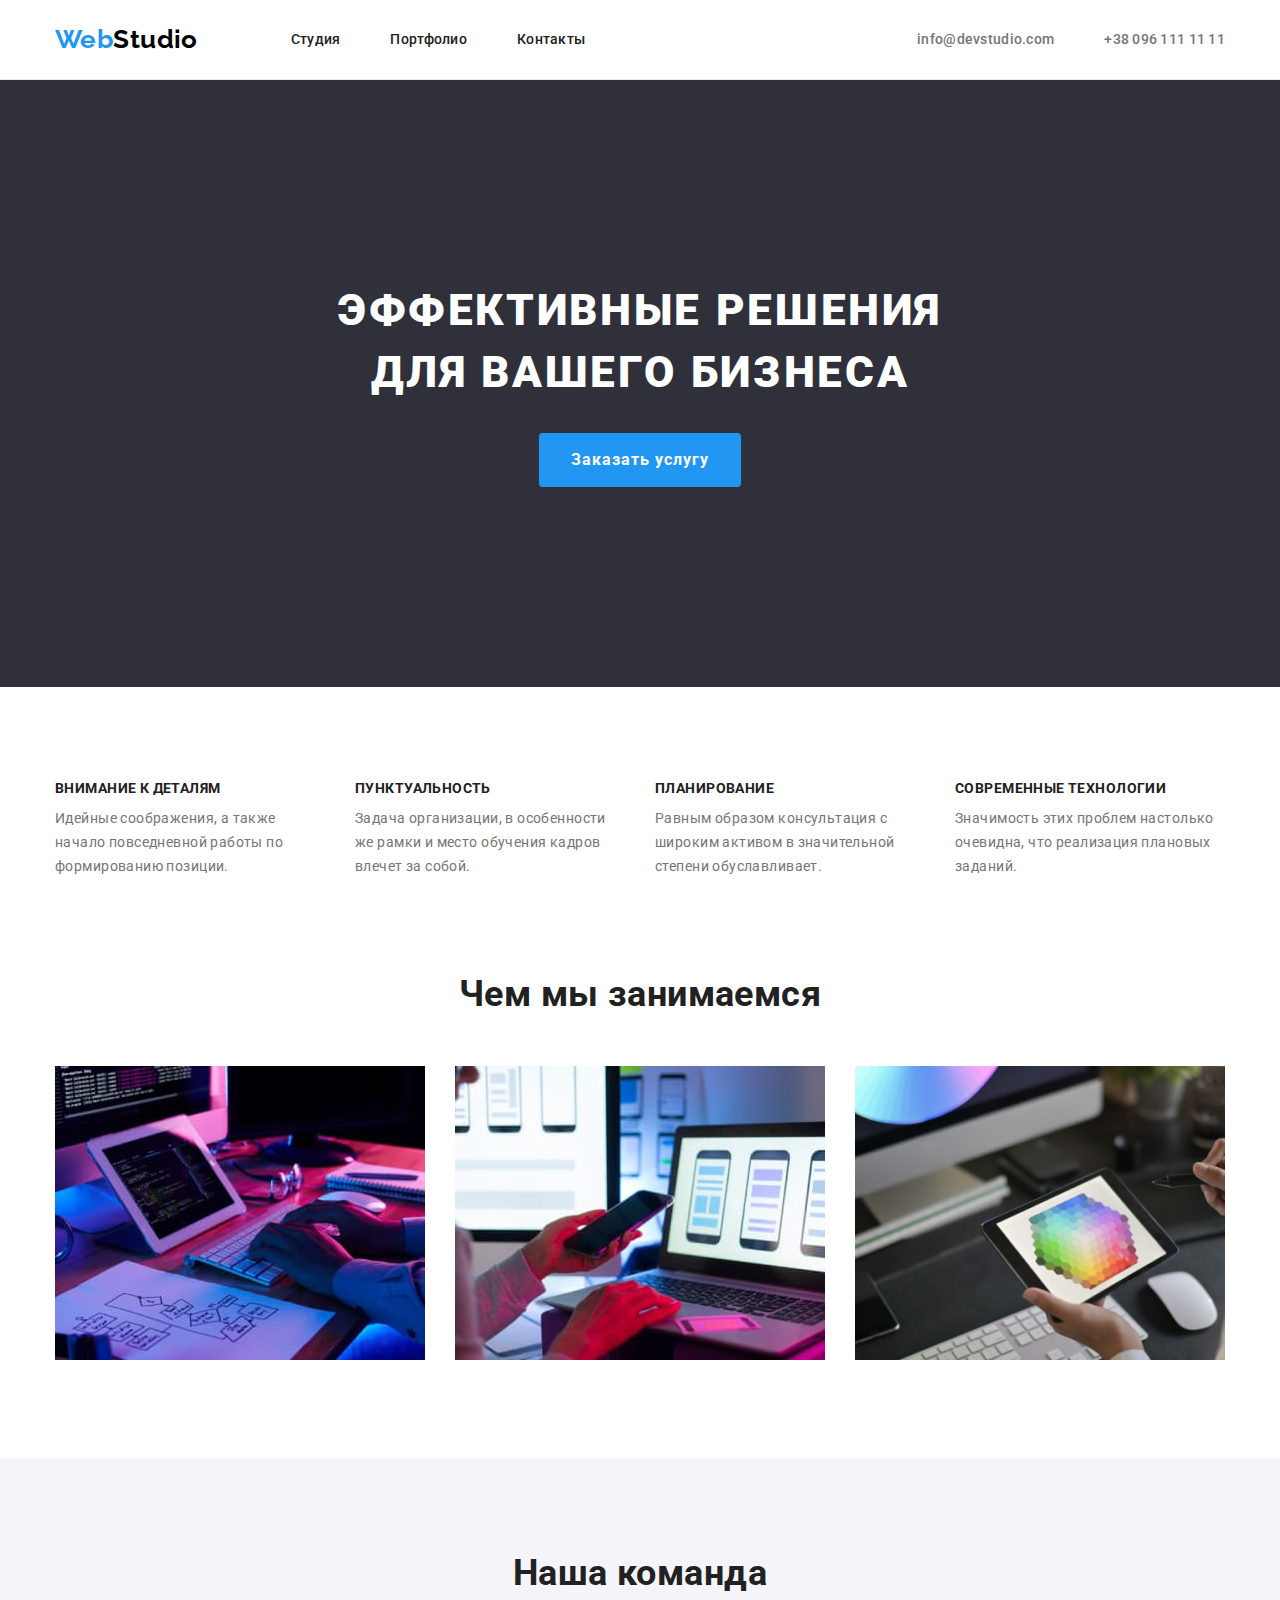
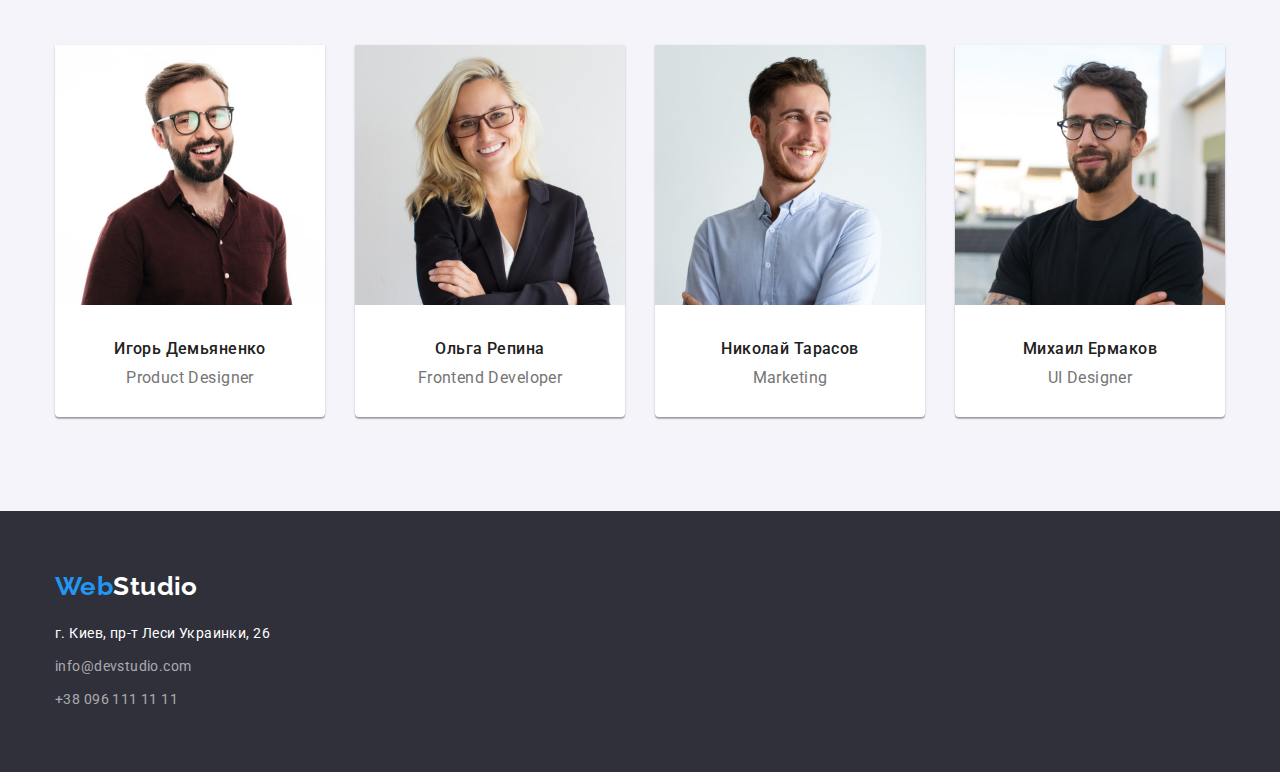
==== index.html @ c01b546c "Initial commit" ====
<!DOCTYPE html>
<html lang="ru">
<head>
    <meta charset="UTF-8">
    <meta http-equiv="X-UA-Compatible" content="IE=edge">
    <meta name="viewport" content="width=device-width, initial-scale=1.0">
    <title>WebStudio</title>
<link rel="preconnect" href="https://fonts.googleapis.com">
<link rel="preconnect" href="https://fonts.gstatic.com" crossorigin>
<link href="https://fonts.googleapis.com/css2?family=Raleway:wght@700&family=Roboto:wght@400;500;700;900&display=swap"
    rel="stylesheet">
    <link rel="stylesheet" href="https://cdnjs.cloudflare.com/ajax/libs/modern-normalize/1.1.0/modern-normalize.min.css"> 
    <link rel="stylesheet" href="./css/main.css">
<body>
        <!--Шапка-->
        <header class="header">
            <div class="container">
                <div class="header-main">
                <nav class="nav">
                <a class="logo" lang="en" href="./index.html"> <span>Web</span>Studio</a>
                <ul class="nav-list list">
                    <li class="nav-item">
                        <a class="nav-link link" href="./index.html">Студия</a>
                    </li>
                    <li class="nav-item">
                        <a class="nav-link link" href="./portfolio.html">Портфолио</a>
                    </li>
                    <li class="nav-item">
                        <a class="nav-link link" href="">Контакты</a>
                    </li>
                </ul>
            </nav>
            <ul class="nav-contact-header list">
                <li class="nav-contact-item">
                    <a class="nav-contact-list link" href="mailto:info@devstudio.com">info@devstudio.com</a>
                </li>
                <li class="nav-contact-item">
                    <a class="nav-contact-list link" href="tel:+380961111111">+38 096 111 11 11</a>
                </li>
            </ul>
            </div>
          </div>
            
        </header>
        <!--Основная часть-->
    <main>
        <!--Герой-->
        
        <section class="hero">
                <h1 class="title-hero">
                Эффективные решения <br />для вашего бизнеса
            </h1>
            <button class="button-hero" type="button"> Заказать услугу </button>
        </section>
        <!--Наши достоинства-->
        
        <section class="our-dignity-section">
            <div class="container dignity-main">
            <h2 hidden class="dignity-title " >Наши достоинства</h2>
            <ul class="dignity-list list">
                <li class="dignity-unit">
                    <h3 class="dignity-title">Внимание к деталям</h3>
                        <p class="dignity-text">Идейные соображения, а также начало повседневной 
                            работы по формированию позиции.</p>
                </li>
                <li class="dignity-unit">
                    <h3 class="dignity-title">Пунктуальность</h3>
                        <p class="dignity-text">Задача организации, в особенности же рамки 
                            и место обучения кадров влечет за собой.</p>
                </li>
                <li class="dignity-unit">
                    <h3 class="dignity-title">Планирование</h3>
                        <p class="dignity-text">Равным образом консультация с широким активом 
                            в значительной степени обуславливает.</p>
                </li>
                <li class="dignity-unit">
                    <h3 class="dignity-title">Современные технологии</h3>
                        <p class="dignity-text">Значимость этих проблем настолько очевидна, 
                            что реализация плановых заданий.</p>
                </li>
            </ul>
            </div>
        </section>
            <!--Чем мы занимаемся-->
        <section class="our-work-section">
            <div class="container our-work-main">
            <h2 class="our-work-title">Чем мы занимаемся</h2>
            <ul class="our-wor-list list">
                <li class="our-work-item">
                        <img class="360" src="./image/whatwedo/img1.jpg" alt="Фото рабочего процесса " width="370" height="294">
                </li>
                <li class="our-work-item">
                        <img class="our-work-image" src="./image/whatwedo/img2.jpg" alt="Фото рабочего процесса" width="370" height="294">
                </li>
                <li class="our-work-item">
                        <img class="our-work-image" src="./image/whatwedo/img3.jpg" alt="Фото рабочего процесса " width="370" height="294">
                </li>
            </ul>
            </div>
        </section>
            <!--Наша команда-->
        <section class="our-team-section">
            <div class="container our-team-main">
            <h2 class="our-team-title">Наша команда</h2>
            <ul class="our-team-list list">
                <li class="our-team-item">
                    <img class="our-team-foto" src="./image/team/foto1.jpg" alt="Игорь Демьяненко" width="270" height="260">
                    <div class="our-team-info">
                    <h3 class="our-team-name">Игорь Демьяненко</h3>
                    <p class="our-team-position">Product Designer</p>
                    </div>
                </li>
                <li class="our-team-item">
                    <img class="our-team-foto" src="./image/team/foto2.jpg" alt="льга Репина" width="270" height="260">
                    <div class="our-team-info">
                    <h3 class="our-team-name">Ольга Репина</h3>
                    <p class="our-team-position" lang="en">Frontend Developer</p>
                    </div>
                </li>
                <li class="our-team-item">
                    <img class="our-team-foto" src="./image/team/foto3.jpg" alt="Николай Тарасов" width="270" height="260">
                    <div class="our-team-info">
                    <h3 class="our-team-name">Николай Тарасов</h3>
                    <p class="our-team-position" lang="en">Marketing</p>
                    </div>
                </li>
                <li class="our-team-item">
                    <img 
                     class="our-team-foto" src="./image/team/foto4.jpg" alt="Михаил Ермаков" width="270" height="260">
                    <div class="our-team-info">
                     <h3 class="our-team-name">Михаил Ермаков</h3>
                    <p class="our-team-position" lang="en">UI Designer</p>
                    </div>
                </li>
            </ul>
            </div>
        </section>
    </main>
            <!--Подвал-->
    <footer class="footer">
        <div class="container footer-main">
            <a class="logo-footer" lang="en" href="./index.html"> <span>Web</span>Studio</a>
        <address class="address">
           <p class="address-text">г. Киев, пр-т Леси Украинки, 26</p>
        </address>
        <ul class="footer-list list">
            <li class="footer-item">
                <a class="footer-contacts link" href="mailto:info@devstudio.com">info@devstudio.com</a>
            </li>
            <li class="footer-item">
                <a class="footer-contacts link" href="tel:+380961111111">+38 096 111 11 11</a>
            </li>
        </ul>
       </div>
    </footer>

</body>
</html>
---- css/main.css ----
/* цвет текста заголовков от h2 #212121 */
/* цвет  текста информации  ##757575*/
/* белый #FFFFFF*/
/* Добавочный фон #2F303A*/
/* фон акцента #2196F3*/
/* цвет контактов футера -footer-white-color */

/* общие переменные rgba(255, 255, 255, 0.6)*/
/* цвет фона нашей команды #F5F4FA */

:root {
  --information-text-color: #757575;
  --title-text-color: #212121;
  --primary-white-color: #ffffff;
  --background-second-color: #2f303a;
  --accent-color: #2196f3;
  --primary-black-color: #000000;
  --footer-white-color: rgba(255, 255, 255, 0.6);
  --button-accent-color: #188ce8;
  --our-team-background: #f5f4fa;
}

/* глобальные селекторы */

body {
  margin: 0;

  background-color: var(--primary-white-color);
  color: var(--information-text-color);

  font-family: Roboto, sans-serif;
  font-size: 14px;
  line-height: 1.2;
  letter-spacing: 0.03em;
}

/* обнуление стилизации ссылок */
.link,
.logo,
.logo-footer {
  text-decoration: none;
}
/* обнуление стилей списков */
.list {
  padding-left: 0;
  margin: 0;
  list-style: none;
}

/* общий контейнер с шириной 
и индивидуальные для подразделов  */

.container {
  margin-left: auto;
  margin-right: auto;
  width: 1200px;
  padding-left: 15px;
  padding-right: 15px;

  /* outline: 2px solid tomato; */
}
/* падинги для секций */

.our-dignity-section,
.our-team-section,
.projects-section {
  padding-top: 94px;
  padding-bottom: 94px;
}
.our-work-section {
  padding-bottom: 94px;
}

/* .footer-main {
  padding-top: 60px;
  padding-bottom: 60px;
} */
.header-main {
  display: flex;
  justify-content: space-between;
  align-items: center;
}
/* Нижняя рамка шапки */

.header {
  border-bottom: 1px solid #ececec;
  padding-top: 24px;
  padding-bottom: 24px;
}

/* логотип */

.logo {
  display: block;
  display: flex;
  align-items: center;

  font-family: Raleway, sans-serif;
  font-weight: 700;
  font-size: 26px;
  color: var(--primary-black-color);
}
.logo-footer {
  margin-top: 0;
  margin-bottom: 20px;

  font-family: Raleway, sans-serif;
  font-weight: 700;
  font-size: 26px;
  color: var(--primary-white-color);
}
.logo > span,
.logo-footer > span {
  color: #2196f3;
}
/* навигация хедер  */

.nav {
  display: flex;
}
.nav-list {
  display: flex;
  align-items: center;
  margin-left: 93px;
}

.nav-item + .nav-item {
  margin-left: 50px;
}
.nav-link {
  /* display: block; */

  color: var(--title-text-color);
  font-weight: 500;
  letter-spacing: 0.02em;
  line-height: 1.14;
}
.nav-link:hover,
.nav-link:focus {
  color: var(--accent-color);
}

.nav-contact-header {
  display: flex;
  align-items: center;
  margin-left: 330px;
}

.nav-contact-item + .nav-contact-item {
  margin-left: 50px;
}
.nav-contact-list {
  /* display: block; */

  color: var(--information-text-color);
  font-weight: 500;
  line-height: 1.14;
  letter-spacing: 0.02em;
  /* background-color: tomato; */
}

.nav-contact-list:hover,
.nav-contact-list:focus {
  color: var(--accent-color);
}

/* навигация футер */

.footer {
  padding-top: 60px;
  padding-bottom: 60px;
  background-color: var(--background-second-color);
}
.logo-footer {
  display: block;
}
.address {
  display: block;
  margin-bottom: 9px;

  color: var(--primary-white-color);
  font-style: normal;
  line-height: 1.7;
}
.address-text {
  margin-top: 0;
  margin-bottom: 0;
}
.footer-contacts {
  display: inline-block;
  color: var(--footer-white-color);

  line-height: 1.7;
}
.footer-contacts:hover,
.footer-contacts:focus {
  color: var(--accent-color);
}
.footer-item + .footer-item {
  margin-top: 9px;
}
/* .footer-list:first-child {
  margin-bottom: 9px; */

/* .footer-contacts:last-child {
  margin-bottom: 0; */
/* } */

/* герой */

.hero {
  padding-top: 200px;
  padding-bottom: 200px;

  background-color: var(--background-second-color);

  text-align: center;
}
.title-hero {
  margin-top: 0;
  margin-bottom: 30px;

  color: var(--primary-white-color);

  font-weight: 900;
  font-size: 44px;
  line-height: 1.4;
  letter-spacing: 0.06em;
  text-transform: uppercase;
}
.button-hero {
  display: inline-block;
  min-width: 200px;
  /* height: 50px; */
  padding: 10px 30px;
  /* margin-bottom: 200px; */
  border-color: transparent;
  border-radius: 4px;

  background-color: var(--accent-color);
  color: var(--primary-white-color);

  font-family: Roboto, sans-serif;
  font-weight: 700;
  font-size: 16px;
  line-height: 1.87;
  letter-spacing: 0.06em;

  cursor: pointer;
}
.button-hero:hover,
.button-hero:focus {
  background-color: var(--button-accent-color);
}
/* достоинства */

.dignity-list {
  display: flex;
  justify-content: space-between;
}
.dignity-unit {
  width: 270px;
}
.dignity-unit + .dignity-unit {
  margin-left: 30px;
}
.dignity-title {
  margin-top: 0;
  margin-bottom: 10px;

  color: var(--title-text-color);

  font-size: 14px;
  line-height: 1.14;
  text-transform: uppercase;
}
.dignity-text {
  margin-top: 0;
  margin-bottom: 0;

  line-height: 1.7;
  text-align: left;
}

/* Чем мы занимаемся */

.our-work-title {
  margin-top: 0;
  margin-bottom: 50px;

  color: var(--title-text-color);

  font-size: 36px;
  text-align: center;
}
.our-wor-list {
  display: flex;
}
.our-work-item {
  /* width: calc((100%-60px) / 3); */
  margin-right: 30px;
}
.our-work-image {
  display: block;
}

/* Наша команда */
.our-team-section {
  background-color: var(--our-team-background);
}
.our-team-list {
  display: flex;
  justify-content: space-between;
}
.our-team-item {
  box-shadow: 0px 1px 3px rgba(0, 0, 0, 0.12), 0px 1px 1px rgba(0, 0, 0, 0.14),
    0px 2px 1px rgba(0, 0, 0, 0.2);
  border-radius: 0px 0px 4px 4px;

  background-color: var(--primary-white-color);
}
.our-team-item:not(:last-child) {
  margin-right: 30px;
}
.our-team-title {
  margin-top: 0;
  margin-bottom: 50px;

  color: var(--title-text-color);

  font-size: 36px;
  text-align: center;
}

.our-team-name {
  margin-top: 0;
  margin-bottom: 10px;
  font-size: 16px;
  font-weight: 500;

  text-align: center;
  color: var(--title-text-color);
}

.our-team-position {
  margin-top: 0px;
  margin-bottom: 0;

  font-size: 16px;
  text-align: center;
}
.our-team-info {
  padding-top: 30px;
  padding-bottom: 30px;
}

/* портфолио кнопки */

.examples-button {
  display: flex;
  justify-content: center;
  padding-bottom: 50px;
}

.examples-button-unit {
  border: 0 transparent;
  border-radius: 4px;
  padding: 6px 22px;
  color: var(--title-text-color);
  background-color: var(--our-team-background);
  font-family: Roboto, sans-serif;
  font-weight: 500;
  font-size: 16px;
  line-height: 1.6;
  letter-spacing: 0.03em;
}

.examples-button-item:not(:last-child) {
  margin-right: 8px;
}

.examples-button-unit:hover,
.examples-button-unit:focus {
  background-color: var(--accent-color);
  color: var(--primary-white-color);

  cursor: pointer;
}

/* портфолио проекты */

.projects {
  display: flex;
  justify-content: space-between;
  flex-wrap: wrap;
}

.project-item:not(:nth-child(3n)) {
  margin-right: 30px;
}
.project-item:not(:nth-last-child(-n + 3)) {
  margin-bottom: 30px;
}

.project-info {
  padding-top: 20px;
  padding-bottom: 20px;
  padding-left: 24px;
  padding-right: 24px;

  border-bottom: 1px solid #eeeeee;
  border-left: 1px solid #eeeeee;
  border-right: 1px solid #eeeeee;
}

.project-title {
  margin-top: 0;
  margin-bottom: 4px;

  color: var(--title-text-color);
  font-size: 18px;
  line-height: 2;
  letter-spacing: 0.06em;
}
.project-text {
  margin-bottom: 0;
  margin-top: 0;

  color: var(--information-text-color);
  font-size: 16px;
  line-height: 1.9;
}
.project-image {
  display: block;
}
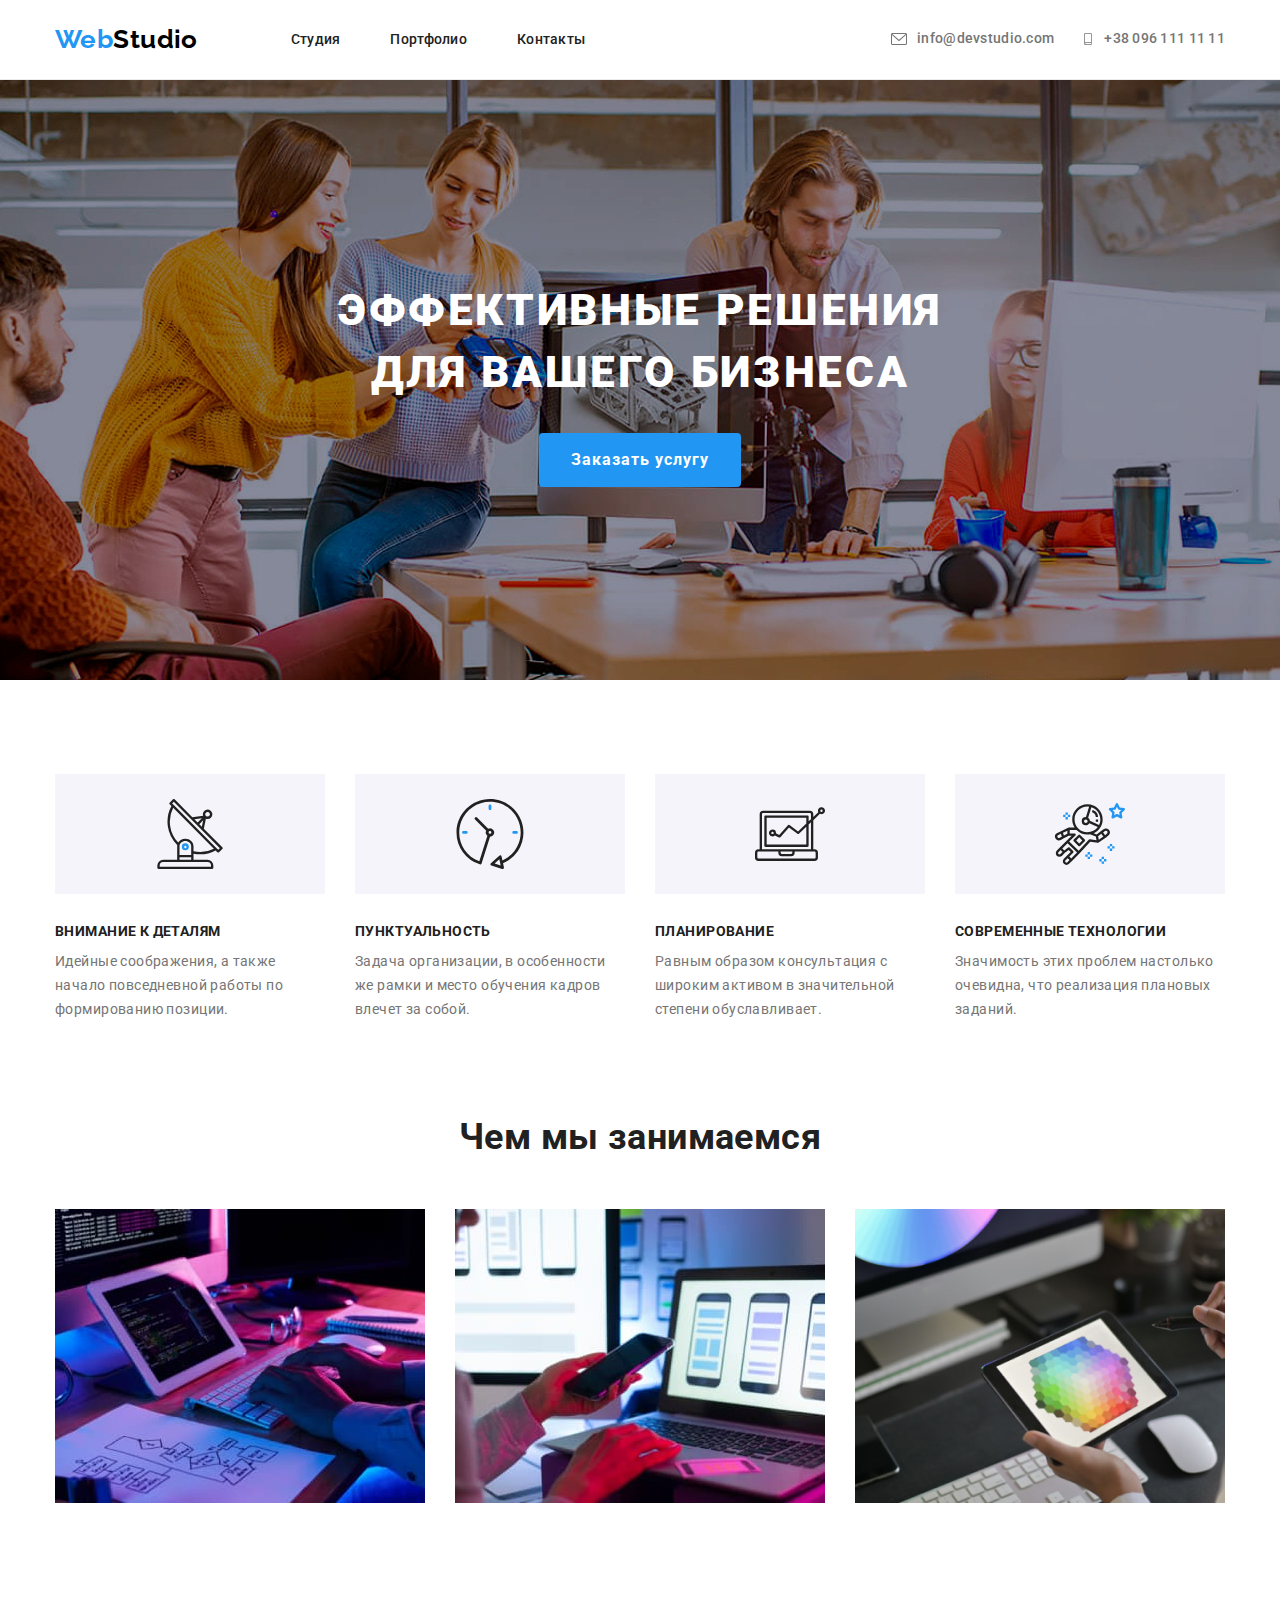
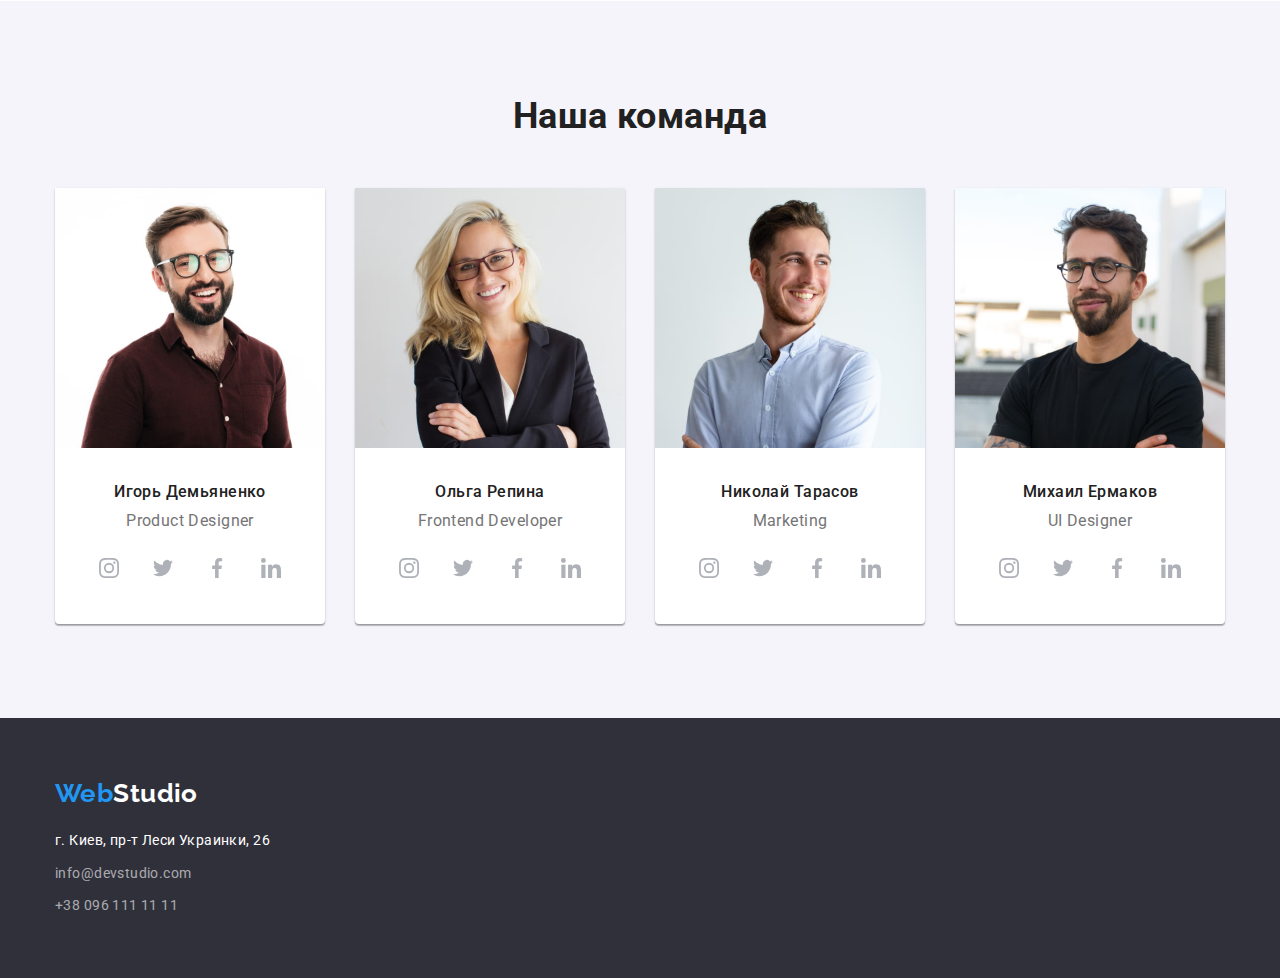
==== commit 12c418cd: "ДЗ№4 вариант с псевдо классами" ====
--- a/index.html
+++ b/index.html
@@ -32,10 +32,10 @@
             </nav>
             <ul class="nav-contact-header list">
                 <li class="nav-contact-item">
-                    <a class="nav-contact-list link" href="mailto:info@devstudio.com">info@devstudio.com</a>
+                    <a class="nav-contact-list icon-mail link" href="mailto:info@devstudio.com">info@devstudio.com</a>
                 </li>
                 <li class="nav-contact-item">
-                    <a class="nav-contact-list link" href="tel:+380961111111">+38 096 111 11 11</a>
+                    <a class="nav-contact-list icon-tel link" href="tel:+380961111111">+38 096 111 11 11</a>
                 </li>
             </ul>
             </div>
@@ -108,6 +108,13 @@
                     <div class="our-team-info">
                     <h3 class="our-team-name">Игорь Демьяненко</h3>
                     <p class="our-team-position">Product Designer</p>
+                    <ul class="our-team-cotacts">
+                        <li class="our-team-insta"><a class="link" href=""></a></li>
+                        <li class="our-team-twitter"><a class="link" href=""></a></li>
+                        <li class="our-team-fb"><a class="link" href=""></a></li>
+                        <li class="our-team-in"><a class="link" href=""></a></li>
+
+                    </ul>
                     </div>
                 </li>
                 <li class="our-team-item">
@@ -115,6 +122,13 @@
                     <div class="our-team-info">
                     <h3 class="our-team-name">Ольга Репина</h3>
                     <p class="our-team-position" lang="en">Frontend Developer</p>
+                    <ul class="our-team-cotacts">
+                        <li class="our-team-insta"><a class="link" href=""></a></li>
+                        <li class="our-team-twitter"><a class="link" href=""></a></li>
+                        <li class="our-team-fb"><a class="link" href=""></a></li>
+                        <li class="our-team-in"><a class="link" href=""></a></li>
+                    
+                    </ul>
                     </div>
                 </li>
                 <li class="our-team-item">
@@ -122,6 +136,13 @@
                     <div class="our-team-info">
                     <h3 class="our-team-name">Николай Тарасов</h3>
                     <p class="our-team-position" lang="en">Marketing</p>
+                    <ul class="our-team-cotacts">
+                        <li class="our-team-insta"><a class="link" href=""></a></li>
+                        <li class="our-team-twitter"><a class="link" href=""></a></li>
+                        <li class="our-team-fb"><a class="link" href=""></a></li>
+                        <li class="our-team-in"><a class="link" href=""></a></li>
+                    
+                    </ul>
                     </div>
                 </li>
                 <li class="our-team-item">
@@ -130,6 +151,13 @@
                     <div class="our-team-info">
                      <h3 class="our-team-name">Михаил Ермаков</h3>
                     <p class="our-team-position" lang="en">UI Designer</p>
+                    <ul class="our-team-cotacts">
+                        <li class="our-team-insta"><a class="link" href=""></a></li>
+                        <li class="our-team-twitter"><a class="link" href=""></a></li>
+                        <li class="our-team-fb"><a class="link" href=""></a></li>
+                        <li class="our-team-in"><a class="link" href=""></a></li>
+                    
+                    </ul>
                     </div>
                 </li>
             </ul>
--- a/css/main.css
+++ b/css/main.css
@@ -18,6 +18,7 @@
   --footer-white-color: rgba(255, 255, 255, 0.6);
   --button-accent-color: #188ce8;
   --our-team-background: #f5f4fa;
+  --hero-background-color: #c4c4c4;
 }
 
 /* глобальные селекторы */
@@ -71,10 +72,6 @@
   padding-bottom: 94px;
 }
 
-/* .footer-main {
-  padding-top: 60px;
-  padding-bottom: 60px;
-} */
 .header-main {
   display: flex;
   justify-content: space-between;
@@ -143,14 +140,15 @@
 .nav-contact-header {
   display: flex;
   align-items: center;
-  margin-left: 330px;
+  margin-left: 305px;
 }
 
 .nav-contact-item + .nav-contact-item {
-  margin-left: 50px;
+  margin-left: 30px;
 }
 .nav-contact-list {
-  /* display: block; */
+  display: inline-flex;
+  align-items: center;
 
   color: var(--information-text-color);
   font-weight: 500;
@@ -158,6 +156,24 @@
   letter-spacing: 0.02em;
   /* background-color: tomato; */
 }
+.icon-mail::before {
+  content: "";
+  width: 16px;
+  height: 12px;
+  margin-right: 10px;
+  background-image: url(../image/header-contacts/mail.svg);
+  background-size: contain;
+  background-repeat: no-repeat;
+}
+.icon-tel::before {
+  content: "";
+  width: 10px;
+  height: 12px;
+  margin-right: 10px;
+  background-image: url(../image/header-contacts/tell.svg);
+  background-size: contain;
+  background-repeat: no-repeat;
+}
 
 .nav-contact-list:hover,
 .nav-contact-list:focus {
@@ -199,21 +215,22 @@
 .footer-item + .footer-item {
   margin-top: 9px;
 }
-/* .footer-list:first-child {
-  margin-bottom: 9px; */
-
-/* .footer-contacts:last-child {
-  margin-bottom: 0; */
-/* } */
 
 /* герой */
 
 .hero {
+  max-width: 1600px;
+  height: 600px;
+  background-image: url(../image/hero-BG.jpg);
+  margin-left: auto;
+  margin-right: auto;
+  background-repeat: no-repeat;
+  background-position: center;
+  background-size: cover;
   padding-top: 200px;
   padding-bottom: 200px;
 
   background-color: var(--background-second-color);
-
   text-align: center;
 }
 .title-hero {
@@ -261,6 +278,27 @@
 .dignity-unit {
   width: 270px;
 }
+.dignity-unit::before {
+  content: "";
+  display: block;
+  background-color: var(--our-team-background);
+  height: 120px;
+  margin-bottom: 30px;
+  background-image: url(../image/our-dignity/antena.svg);
+  /* background-size: contain; */
+  background-position: center;
+  background-repeat: no-repeat;
+  object-fit: contain;
+}
+.dignity-unit:nth-child(2)::before {
+  background-image: url(../image/our-dignity/clock\ 1.svg);
+}
+.dignity-unit:nth-child(3)::before {
+  background-image: url(../image/our-dignity/Vector.svg);
+}
+.dignity-unit:nth-child(4)::before {
+  background-image: url(../image/our-dignity/astronaut\ 1.svg);
+}
 .dignity-unit + .dignity-unit {
   margin-left: 30px;
 }
@@ -352,6 +390,40 @@
 .our-team-info {
   padding-top: 30px;
   padding-bottom: 30px;
+}
+.our-team-cotacts {
+  display: inline-flex;
+  width: 206px;
+  justify-content: space-between;
+  padding-left: 0;
+  margin-top: 16px;
+  margin-left: 32px;
+  margin-right: 32px;
+}
+
+.our-team-cotacts > li {
+  width: 44px;
+  height: 44px;
+  margin-right: 10px;
+  background-size: contain;
+  background-position: center;
+  background-repeat: no-repeat;
+  list-style-type: none;
+}
+.our-team-cotacts > li:last-child {
+  margin-right: 0;
+}
+.our-team-insta {
+  background-image: url(../image/our-team/instagram.svg);
+}
+.our-team-twitter {
+  background-image: url(../image/our-team/twitter.svg);
+}
+.our-team-fb {
+  background-image: url(../image/our-team/facebook.svg);
+}
+.our-team-in {
+  background-image: url(../image/our-team/linkedin.svg);
 }
 
 /* портфолио кнопки */
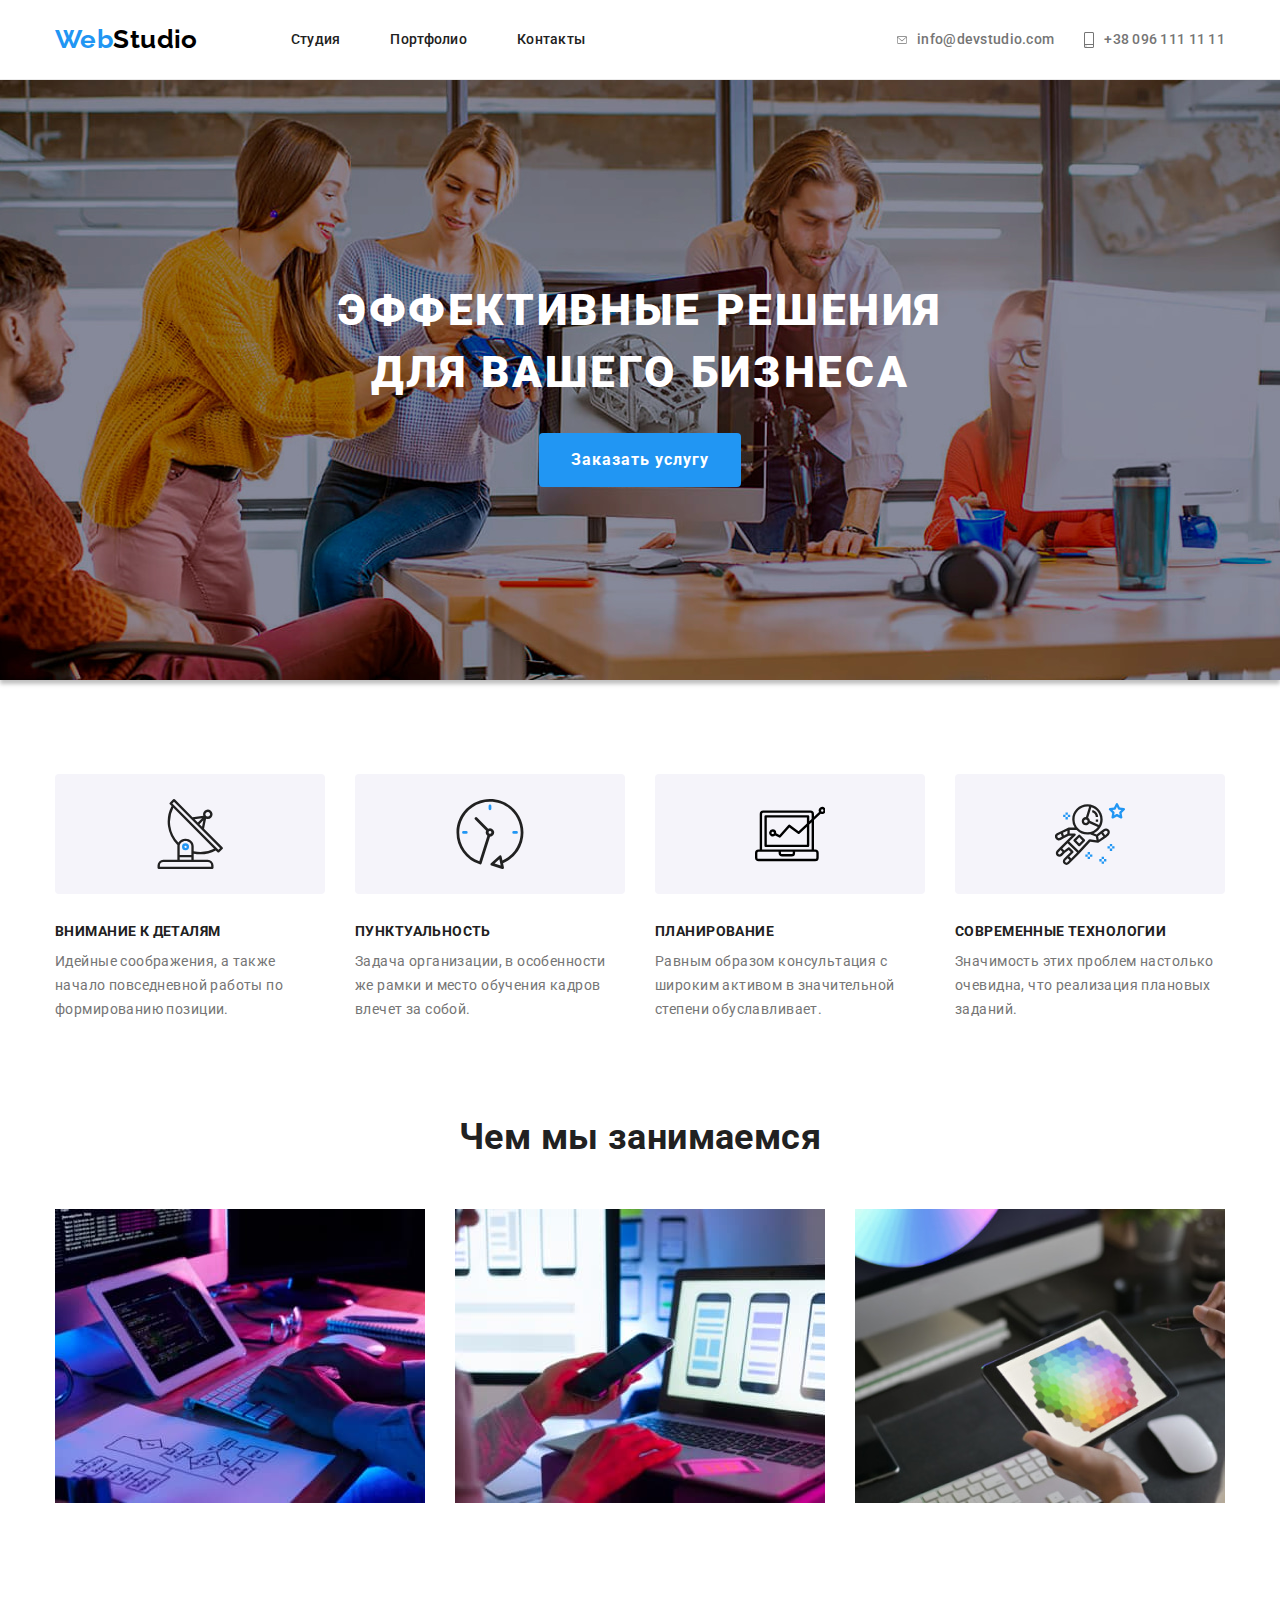
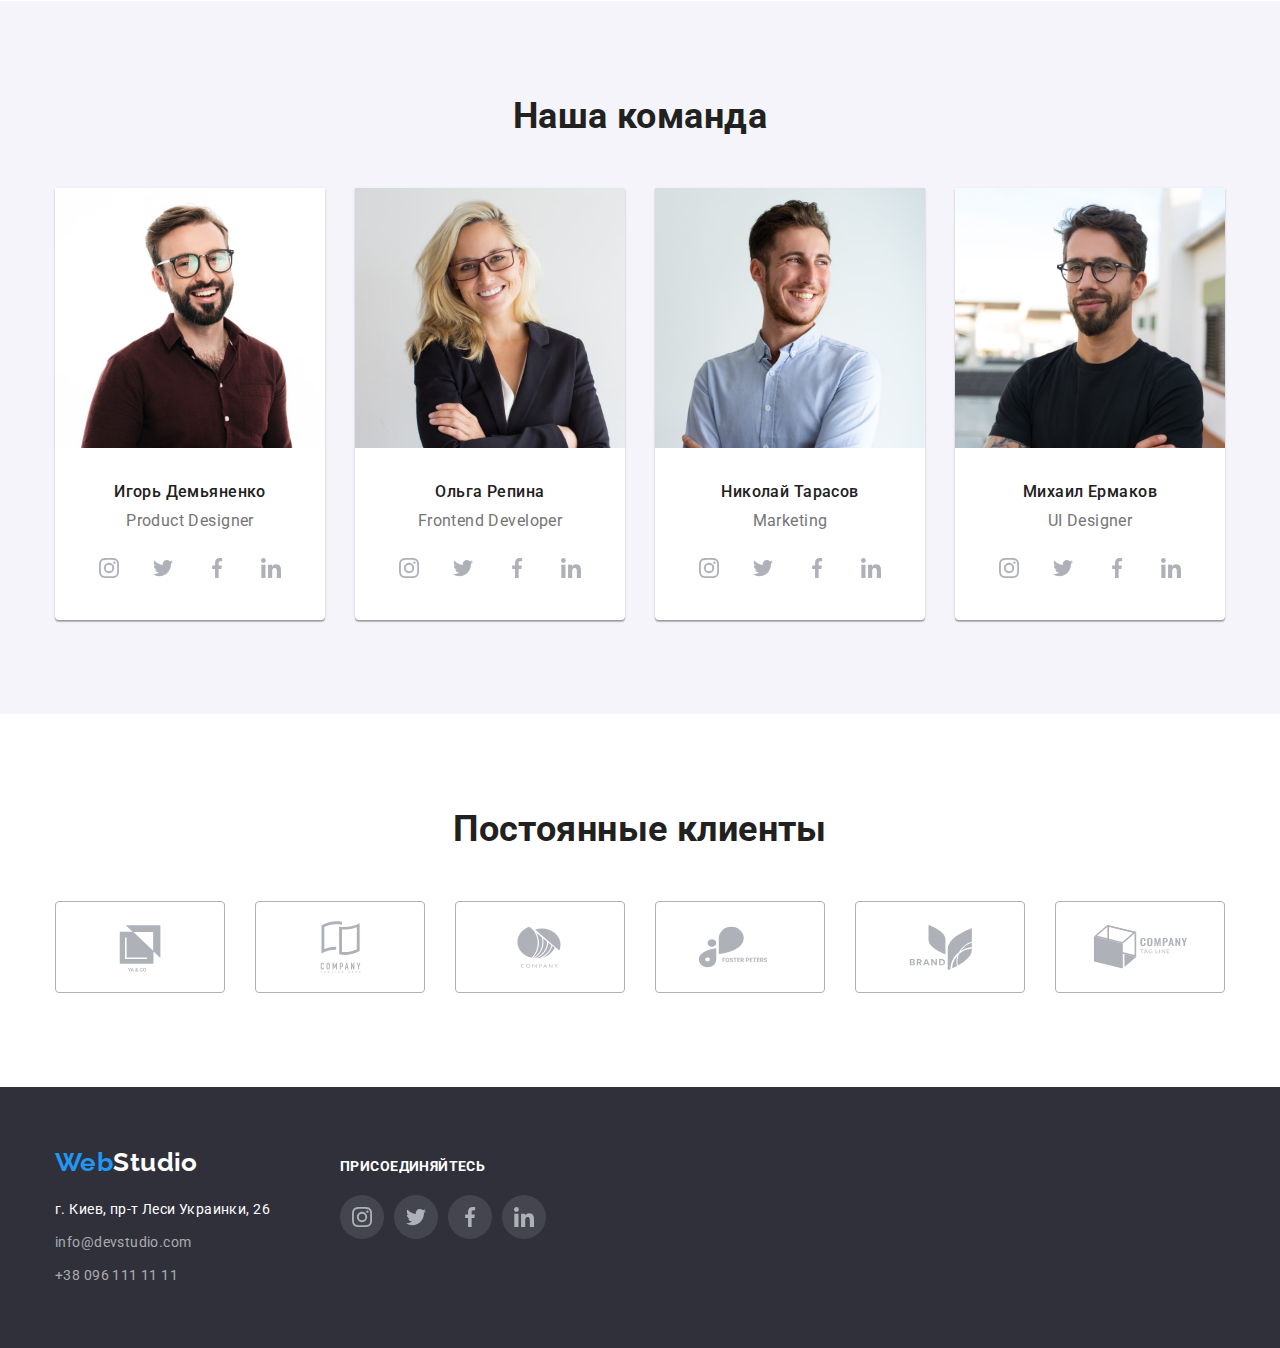
==== commit e2c42f3b: "ДЗ№4" ====
--- a/index.html
+++ b/index.html
@@ -32,9 +32,15 @@
             </nav>
             <ul class="nav-contact-header list">
                 <li class="nav-contact-item">
+                        <svg class="mail-icon" width="10" height="16">
+                            <use href="./image/icons.svg#icon-mail"></use>
+                        </svg>
                     <a class="nav-contact-list icon-mail link" href="mailto:info@devstudio.com">info@devstudio.com</a>
                 </li>
                 <li class="nav-contact-item">
+                    <svg class="tell-icon" width="10" height="16">
+                        <use href="./image/icons.svg#icon-tel"></use>
+                    </svg>
                     <a class="nav-contact-list icon-tel link" href="tel:+380961111111">+38 096 111 11 11</a>
                 </li>
             </ul>
@@ -58,22 +64,42 @@
             <div class="container dignity-main">
             <h2 hidden class="dignity-title " >Наши достоинства</h2>
             <ul class="dignity-list list">
-                <li class="dignity-unit">
+                <li class="dignity-unit"> 
+                    <div class="dignity-icon-fon">
+                     <svg class="dignity-icon" width="70" height="70">
+                            <use href="./image/icons.svg#icon-antena"></use>
+                        </svg>
+                        </div>
                     <h3 class="dignity-title">Внимание к деталям</h3>
                         <p class="dignity-text">Идейные соображения, а также начало повседневной 
                             работы по формированию позиции.</p>
                 </li>
                 <li class="dignity-unit">
+                    <div class="dignity-icon-fon">
+                     <svg class="dignity-icon" width="70" height="70">
+                            <use href="./image/icons.svg#icon-clock"></use>
+                        </svg>
+                        </div>
                     <h3 class="dignity-title">Пунктуальность</h3>
                         <p class="dignity-text">Задача организации, в особенности же рамки 
                             и место обучения кадров влечет за собой.</p>
                 </li>
                 <li class="dignity-unit">
+                    <div class="dignity-icon-fon">
+                     <svg class="dignity-icon" width="70" height="70">
+                            <use href="./image/icons.svg#icon-vector"></use>
+                        </svg>
+                        </div>
                     <h3 class="dignity-title">Планирование</h3>
                         <p class="dignity-text">Равным образом консультация с широким активом 
                             в значительной степени обуславливает.</p>
                 </li>
                 <li class="dignity-unit">
+                    <div class="dignity-icon-fon">
+                    <svg class="dignity-icon" width="70" height="70">
+                            <use href="./image/icons.svg#icon-astronaut"></use>
+                        </svg> 
+                        </div>
                     <h3 class="dignity-title">Современные технологии</h3>
                         <p class="dignity-text">Значимость этих проблем настолько очевидна, 
                             что реализация плановых заданий.</p>
@@ -100,7 +126,7 @@
         </section>
             <!--Наша команда-->
         <section class="our-team-section">
-            <div class="container our-team-main">
+            <div class="container">
             <h2 class="our-team-title">Наша команда</h2>
             <ul class="our-team-list list">
                 <li class="our-team-item">
@@ -109,11 +135,26 @@
                     <h3 class="our-team-name">Игорь Демьяненко</h3>
                     <p class="our-team-position">Product Designer</p>
                     <ul class="our-team-cotacts">
-                        <li class="our-team-insta"><a class="link" href=""></a></li>
-                        <li class="our-team-twitter"><a class="link" href=""></a></li>
-                        <li class="our-team-fb"><a class="link" href=""></a></li>
-                        <li class="our-team-in"><a class="link" href=""></a></li>
-
+                        <li class="our-team-link"><a class="link" href="">
+                            <svg class="our-team-icon" width="20" height="20">
+                            <use href="./image/icons.svg#icon-instagram"></use>
+                        </svg>
+                        </a></li>
+                        <li class="our-team-link"><a class="link" href="">
+                            <svg class="our-team-icon" width="20" height="20">
+                            <use href="./image/icons.svg#icon-twitter"></use>
+                        </svg>
+                        </a></li>
+                        <li class="our-team-link"><a class="link" href="">
+                            <svg class="our-team-icon" width="20" height="20">
+                            <use href="./image/icons.svg#icon-facebook"></use>
+                        </svg>
+                        </a></li>
+                        <li class="our-team-link"><a class="link" href="">
+                            <svg class="our-team-icon" width="20" height="20">
+                            <use href="./image/icons.svg#icon-linkedin"></use>
+                        </svg>
+                        </a></li>
                     </ul>
                     </div>
                 </li>
@@ -123,11 +164,26 @@
                     <h3 class="our-team-name">Ольга Репина</h3>
                     <p class="our-team-position" lang="en">Frontend Developer</p>
                     <ul class="our-team-cotacts">
-                        <li class="our-team-insta"><a class="link" href=""></a></li>
-                        <li class="our-team-twitter"><a class="link" href=""></a></li>
-                        <li class="our-team-fb"><a class="link" href=""></a></li>
-                        <li class="our-team-in"><a class="link" href=""></a></li>
-                    
+                        <li class="our-team-link"><a class="link" href="">
+                                <svg class="our-team-icon" width="20" height="20">
+                                    <use href="./image/icons.svg#icon-instagram"></use>
+                                </svg>
+                            </a></li>
+                        <li class="our-team-link"><a class="link" href="">
+                                <svg class="our-team-icon" width="20" height="20">
+                                    <use href="./image/icons.svg#icon-twitter"></use>
+                                </svg>
+                            </a></li>
+                        <li class="our-team-link"><a class="link" href="">
+                                <svg class="our-team-icon" width="20" height="20">
+                                    <use href="./image/icons.svg#icon-facebook"></use>
+                                </svg>
+                            </a></li>
+                        <li class="our-team-link"><a class="link" href="">
+                                <svg class="our-team-icon" width="20" height="20">
+                                    <use href="./image/icons.svg#icon-linkedin"></use>
+                                </svg>
+                            </a></li>
                     </ul>
                     </div>
                 </li>
@@ -136,13 +192,28 @@
                     <div class="our-team-info">
                     <h3 class="our-team-name">Николай Тарасов</h3>
                     <p class="our-team-position" lang="en">Marketing</p>
-                    <ul class="our-team-cotacts">
-                        <li class="our-team-insta"><a class="link" href=""></a></li>
-                        <li class="our-team-twitter"><a class="link" href=""></a></li>
-                        <li class="our-team-fb"><a class="link" href=""></a></li>
-                        <li class="our-team-in"><a class="link" href=""></a></li>
-                    
-                    </ul>
+                <ul class="our-team-cotacts">
+                    <li class="our-team-link"><a class="link" href="">
+                            <svg class="our-team-icon" width="20" height="20">
+                                <use href="./image/icons.svg#icon-instagram"></use>
+                            </svg>
+                        </a></li>
+                    <li class="our-team-link"><a class="link" href="">
+                            <svg class="our-team-icon" width="20" height="20">
+                                <use href="./image/icons.svg#icon-twitter"></use>
+                            </svg>
+                        </a></li>
+                    <li class="our-team-link"><a class="link" href="">
+                            <svg class="our-team-icon" width="20" height="20">
+                                <use href="./image/icons.svg#icon-facebook"></use>
+                            </svg>
+                        </a></li>
+                    <li class="our-team-link"><a class="link" href="">
+                            <svg class="our-team-icon" width="20" height="20">
+                                <use href="./image/icons.svg#icon-linkedin"></use>
+                            </svg>
+                        </a></li>
+                </ul>
                     </div>
                 </li>
                 <li class="our-team-item">
@@ -152,21 +223,82 @@
                      <h3 class="our-team-name">Михаил Ермаков</h3>
                     <p class="our-team-position" lang="en">UI Designer</p>
                     <ul class="our-team-cotacts">
-                        <li class="our-team-insta"><a class="link" href=""></a></li>
-                        <li class="our-team-twitter"><a class="link" href=""></a></li>
-                        <li class="our-team-fb"><a class="link" href=""></a></li>
-                        <li class="our-team-in"><a class="link" href=""></a></li>
-                    
+                        <li class="our-team-link"><a class="link" href="">
+                                <svg class="our-team-icon" width="20" height="20">
+                                    <use href="./image/icons.svg#icon-instagram"></use>
+                                </svg>
+                            </a></li>
+                        <li class="our-team-link"><a class="link" href="">
+                                <svg class="our-team-icon" width="20" height="20">
+                                    <use href="./image/icons.svg#icon-twitter"></use>
+                                </svg>
+                            </a></li>
+                        <li class="our-team-link"><a class="link" href="">
+                                <svg class="our-team-icon" width="20" height="20">
+                                    <use href="./image/icons.svg#icon-facebook"></use>
+                                </svg>
+                            </a></li>
+                        <li class="our-team-link"><a class="link" href="">
+                                <svg class="our-team-icon" width="20" height="20">
+                                    <use href="./image/icons.svg#icon-linkedin"></use>
+                                </svg>
+                            </a></li>
                     </ul>
                     </div>
                 </li>
             </ul>
             </div>
+        </section>
+            <!-- Наши клиенты -->
+        <section class="our-clients-section">
+<div class="container">
+    <h2 class="our-clients-title">Постоянные клиенты</h2>
+    <ul class="our-clients-list list">
+        <li class="our-client-item"><a href="">
+             <svg class="our-clients-icon" width="106" height="60">
+                            <use href="./image/icons.svg#icon-client1"></use>
+                        </svg>
+        </a>
+    </li>
+        <li class="our-client-item"><a href="">
+             <svg class="our-clients-icon" width="106" height="60">
+                            <use href="./image/icons.svg#icon-client2"></use>
+                        </svg>
+        </a> 
+    </li>
+        <li class="our-client-item"><a href="">
+             <svg class="our-clients-icon" width="106" height="60">
+                            <use href="./image/icons.svg#icon-client3"></use>
+                        </svg>
+        </a>
+     </li>
+        <li class="our-client-item"><a href="">
+             <svg class="our-clients-icon" width="106" height="60">
+                            <use href="./image/icons.svg#icon-client4"></use>
+                        </svg>
+        </a>
+     </li>
+        <li class="our-client-item"><a href="">
+             <svg class="our-clients-icon" width="106" height="60">
+                            <use href="./image/icons.svg#icon-client5"></use>
+                        </svg>
+        </a>
+     </li>
+        <li class="our-client-item"><a href="">
+             <svg class="our-clients-icon" width="106" height="60">
+                            <use href="./image/icons.svg#icon-client6"></use>
+                        </svg>
+        </a>
+     </li>
+    </ul>
+</div>
         </section>
     </main>
             <!--Подвал-->
     <footer class="footer">
-        <div class="container footer-main">
+        <div class="container">
+            <div class="fopter-thumb">
+            <div class="footer-left">
             <a class="logo-footer" lang="en" href="./index.html"> <span>Web</span>Studio</a>
         <address class="address">
            <p class="address-text">г. Киев, пр-т Леси Украинки, 26</p>
@@ -179,6 +311,33 @@
                 <a class="footer-contacts link" href="tel:+380961111111">+38 096 111 11 11</a>
             </li>
         </ul>
+        </div>
+        <div class="footer-right">
+            <h2 class="footer-right-title">присоединяйтесь</h2>
+<ul class="footer-right-list">
+<li class="footer-right-item"><a class="link" href="">
+        <svg class="footer-icon" width="20" height="20">
+            <use href="./image/icons.svg#icon-instagram"></use>
+        </svg>
+    </a></li>
+<li class="footer-right-item"><a class="link" href="">
+        <svg class="footer-icon" width="20" height="20">
+            <use href="./image/icons.svg#icon-twitter"></use>
+        </svg>
+    </a></li>
+<li class="footer-right-item"><a class="link" href="">
+        <svg class="footer-icon" width="20" height="20">
+            <use href="./image/icons.svg#icon-facebook"></use>
+        </svg>
+    </a></li>
+<li class="footer-right-item"><a class="link" href="">
+        <svg class="footer-icon" width="20" height="20">
+            <use href="./image/icons.svg#icon-linkedin"></use>
+        </svg>
+    </a></li>
+</ul>
+        </div>
+        </div>
        </div>
     </footer>
 
--- a/css/main.css
+++ b/css/main.css
@@ -19,6 +19,7 @@
   --button-accent-color: #188ce8;
   --our-team-background: #f5f4fa;
   --hero-background-color: #c4c4c4;
+  --icon-color: #afb1b8;
 }
 
 /* глобальные селекторы */
@@ -64,7 +65,8 @@
 
 .our-dignity-section,
 .our-team-section,
-.projects-section {
+.projects-section,
+.our-clients-section {
   padding-top: 94px;
   padding-bottom: 94px;
 }
@@ -135,6 +137,7 @@
 .nav-link:hover,
 .nav-link:focus {
   color: var(--accent-color);
+  cursor: pointer;
 }
 
 .nav-contact-header {
@@ -156,32 +159,29 @@
   letter-spacing: 0.02em;
   /* background-color: tomato; */
 }
-.icon-mail::before {
-  content: "";
-  width: 16px;
-  height: 12px;
+.nav-contact-item {
+  display: flex;
+  align-items: center;
+}
+.mail-icon,
+.tell-icon {
   margin-right: 10px;
-  background-image: url(../image/header-contacts/mail.svg);
-  background-size: contain;
-  background-repeat: no-repeat;
-}
-.icon-tel::before {
-  content: "";
-  width: 10px;
-  height: 12px;
-  margin-right: 10px;
-  background-image: url(../image/header-contacts/tell.svg);
-  background-size: contain;
-  background-repeat: no-repeat;
 }
 
 .nav-contact-list:hover,
 .nav-contact-list:focus {
   color: var(--accent-color);
+  cursor: pointer;
 }
 
 /* навигация футер */
-
+.fopter-thumb {
+  display: flex;
+  align-items: baseline;
+}
+.footer-left {
+  margin-right: 70px;
+}
 .footer {
   padding-top: 60px;
   padding-bottom: 60px;
@@ -214,6 +214,45 @@
 }
 .footer-item + .footer-item {
   margin-top: 9px;
+}
+.footer-right-title {
+  margin-top: 0;
+  margin-bottom: 20px;
+  font-weight: 700;
+  line-height: 1.14;
+  text-transform: uppercase;
+  color: var(--primary-white-color);
+  font-size: 14px;
+}
+.footer-right-list {
+  display: flex;
+  padding-left: 0%;
+  justify-content: space-between;
+}
+.footer-right-item {
+  width: 44px;
+  height: 44px;
+  padding: 12px;
+  border-radius: 50%;
+  margin-right: 10px;
+  border-radius: 50%;
+  list-style-type: none;
+  background: rgba(255, 255, 255, 0.1);
+}
+.footer-right-item:hover,
+.footer-right-item:focus {
+  background-color: var(--button-accent-color);
+  cursor: pointer;
+}
+.footer-icon {
+  fill: var(--icon-color);
+}
+.footer-right-item:hover .footer-icon {
+  fill: var(--primary-white-color);
+}
+
+.footer-right-item:last-child {
+  margin-right: 0;
 }
 
 /* герой */
@@ -229,8 +268,10 @@
   background-size: cover;
   padding-top: 200px;
   padding-bottom: 200px;
-
-  background-color: var(--background-second-color);
+  box-shadow: 0px 4px 4px rgba(0, 0, 0, 0.25);
+
+  /* background-color: var(--background-second-color); */
+  /* background-color: rgba(47, 48, 58, 0.4); */
   text-align: center;
 }
 .title-hero {
@@ -278,27 +319,19 @@
 .dignity-unit {
   width: 270px;
 }
-.dignity-unit::before {
-  content: "";
-  display: block;
-  background-color: var(--our-team-background);
+.dignity-icon-fon {
+  width: 270px;
   height: 120px;
   margin-bottom: 30px;
-  background-image: url(../image/our-dignity/antena.svg);
-  /* background-size: contain; */
-  background-position: center;
-  background-repeat: no-repeat;
-  object-fit: contain;
-}
-.dignity-unit:nth-child(2)::before {
-  background-image: url(../image/our-dignity/clock\ 1.svg);
-}
-.dignity-unit:nth-child(3)::before {
-  background-image: url(../image/our-dignity/Vector.svg);
-}
-.dignity-unit:nth-child(4)::before {
-  background-image: url(../image/our-dignity/astronaut\ 1.svg);
-}
+  border-radius: 4px;
+  padding: 25px 100px;
+  background-color: var(--our-team-background);
+}
+.dignity-icon {
+  display: block;
+  /* margin: auto; */
+}
+
 .dignity-unit + .dignity-unit {
   margin-left: 30px;
 }
@@ -383,7 +416,7 @@
 .our-team-position {
   margin-top: 0px;
   margin-bottom: 0;
-
+  margin-bottom: 16px;
   font-size: 16px;
   text-align: center;
 }
@@ -396,34 +429,70 @@
   width: 206px;
   justify-content: space-between;
   padding-left: 0;
-  margin-top: 16px;
   margin-left: 32px;
   margin-right: 32px;
 }
 
-.our-team-cotacts > li {
+.our-team-link {
   width: 44px;
   height: 44px;
+  padding: 12px;
+  border-radius: 50%;
   margin-right: 10px;
-  background-size: contain;
-  background-position: center;
-  background-repeat: no-repeat;
   list-style-type: none;
 }
+.our-team-icon {
+  fill: var(--icon-color);
+}
+.our-team-link:hover,
+.our-team-link:focus {
+  background-color: var(--button-accent-color);
+  cursor: pointer;
+}
+
+.our-team-link:hover .our-team-icon {
+  fill: var(--primary-white-color);
+}
+
 .our-team-cotacts > li:last-child {
   margin-right: 0;
 }
-.our-team-insta {
-  background-image: url(../image/our-team/instagram.svg);
-}
-.our-team-twitter {
-  background-image: url(../image/our-team/twitter.svg);
-}
-.our-team-fb {
-  background-image: url(../image/our-team/facebook.svg);
-}
-.our-team-in {
-  background-image: url(../image/our-team/linkedin.svg);
+/* Наша клиенты */
+.our-clients-title {
+  margin-top: 0;
+  margin-bottom: 50px;
+
+  color: var(--title-text-color);
+
+  font-size: 36px;
+  text-align: center;
+}
+.our-clients-list {
+  display: flex;
+  margin-left: auto;
+  margin-right: auto;
+}
+.our-client-item {
+  width: 170px;
+  height: 92px;
+  border: 1px solid var(--icon-color);
+  border-radius: 4px;
+  padding: 16px 32px;
+}
+.our-client-item:hover,
+.our-client-item:focus {
+  border: 1px solid var(--accent-color);
+  fill: var(--accent-color);
+}
+.our-client-item:not(:last-child) {
+  margin-right: 30px;
+}
+.our-clients-icon {
+  fill: var(--icon-color);
+}
+.our-clients-icon:hover,
+.our-clients-icon:focus {
+  fill: var(--accent-color);
 }
 
 /* портфолио кнопки */
@@ -473,6 +542,11 @@
 .project-item:not(:nth-last-child(-n + 3)) {
   margin-bottom: 30px;
 }
+.project-item:hover,
+.project-item:focus {
+  box-shadow: 1px 4px 6px rgba(0, 0, 0, 0.16), 0px 4px 4px rgba(0, 0, 0, 0.06),
+    0px 1px 1px rgba(0, 0, 0, 0.12);
+}
 
 .project-info {
   padding-top: 20px;
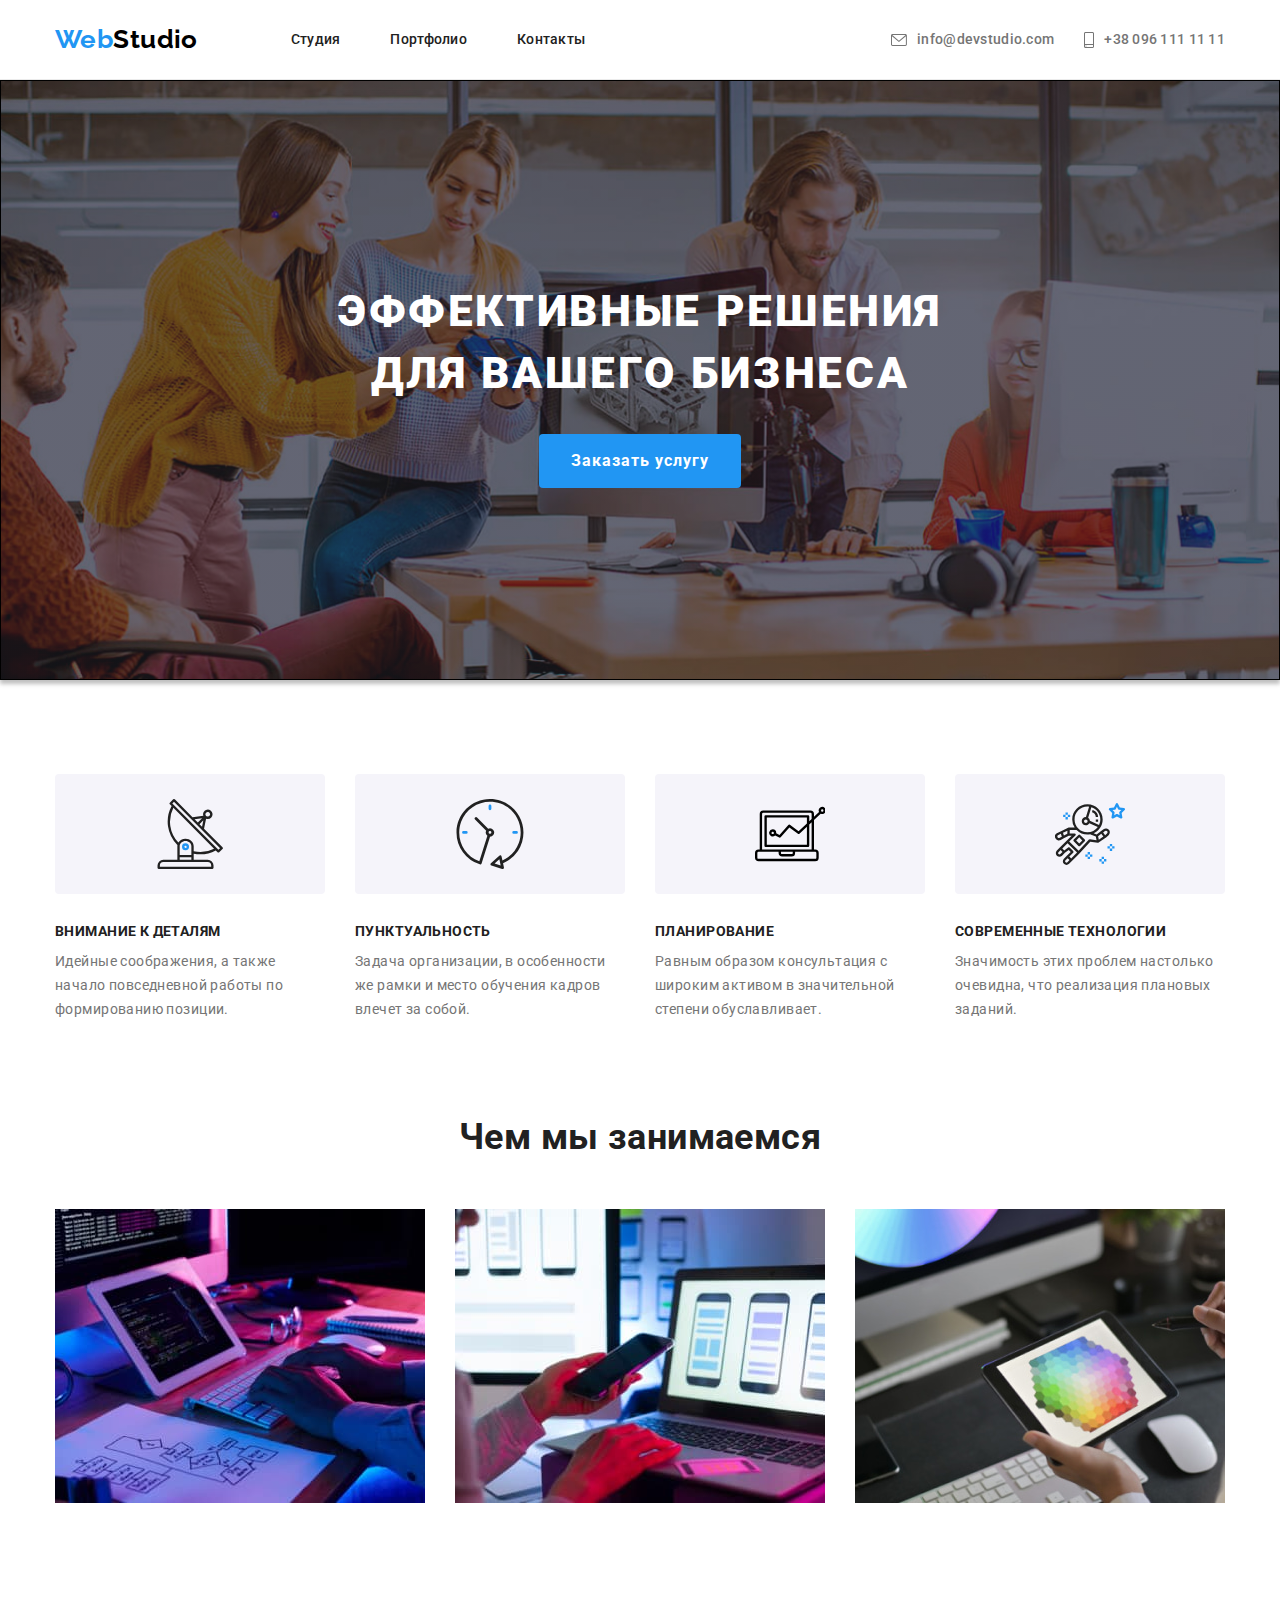
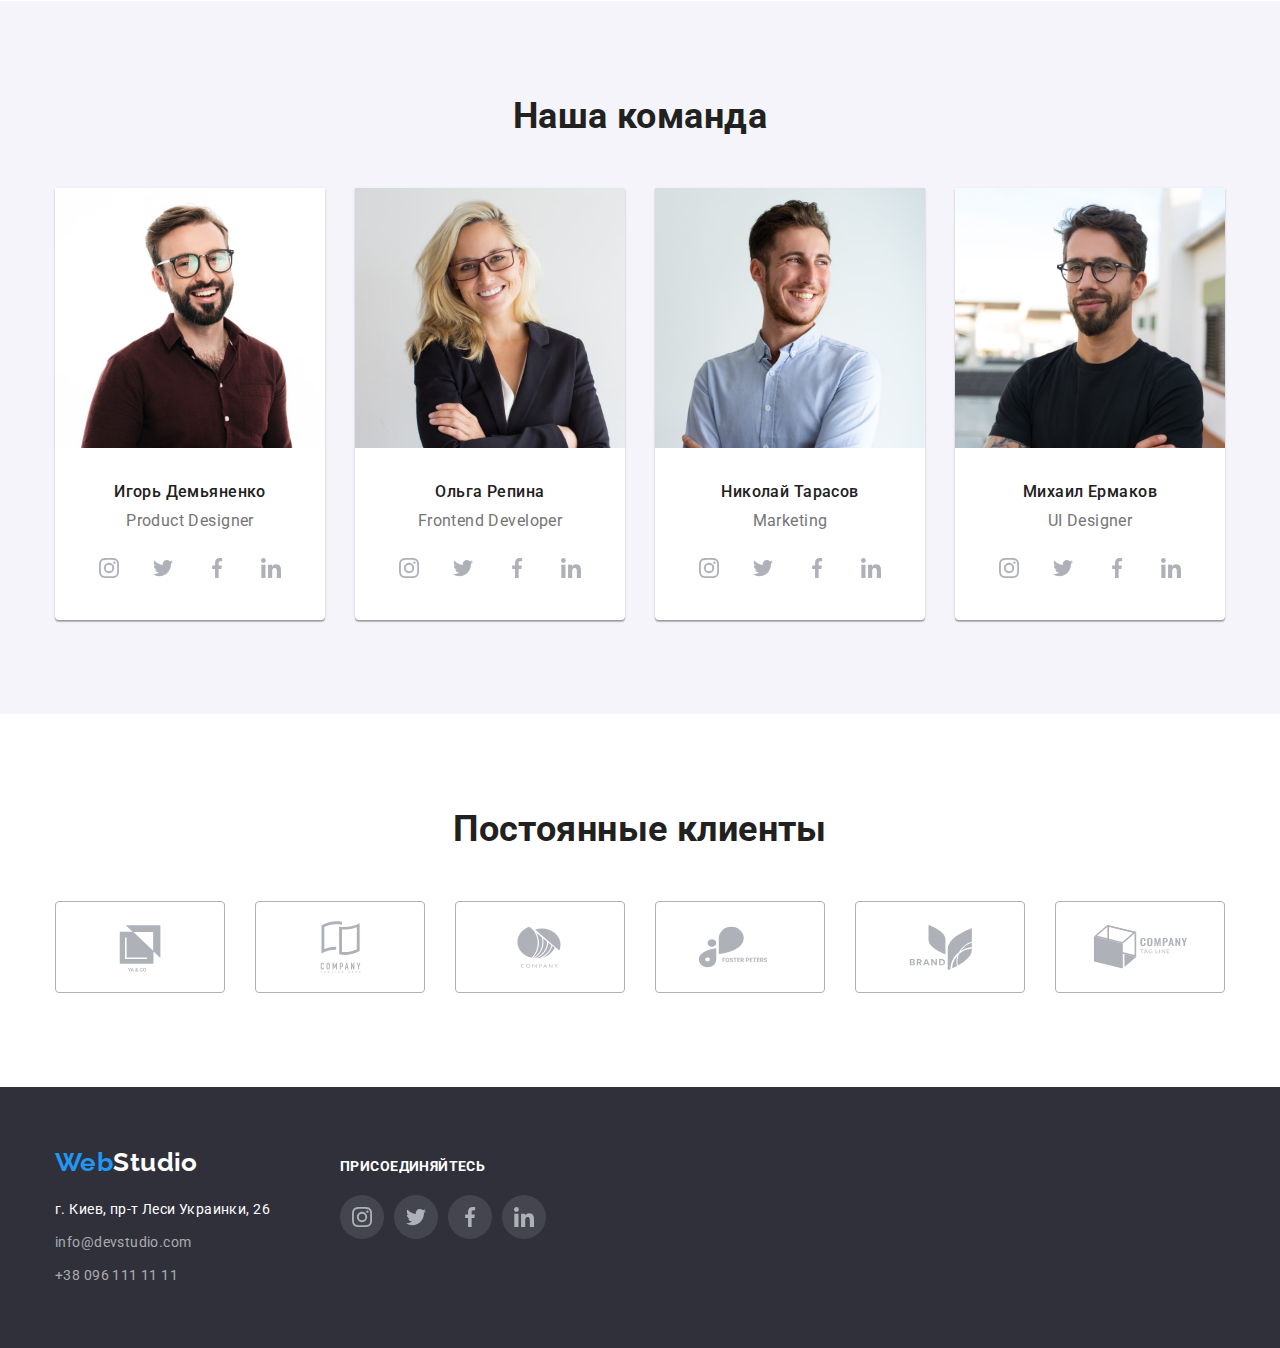
==== commit 11c494d2: "Первая сдача ДЗ№4" ====
--- a/index.html
+++ b/index.html
@@ -32,7 +32,7 @@
             </nav>
             <ul class="nav-contact-header list">
                 <li class="nav-contact-item">
-                        <svg class="mail-icon" width="10" height="16">
+                        <svg class="mail-icon" width="16" height="12">
                             <use href="./image/icons.svg#icon-mail"></use>
                         </svg>
                     <a class="nav-contact-list icon-mail link" href="mailto:info@devstudio.com">info@devstudio.com</a>
--- a/css/main.css
+++ b/css/main.css
@@ -260,7 +260,11 @@
 .hero {
   max-width: 1600px;
   height: 600px;
-  background-image: url(../image/hero-BG.jpg);
+  background-image: linear-gradient(
+      rgba(47, 48, 58, 0.4),
+      rgba(47, 48, 58, 0.4)
+    ),
+    url(../image/hero-BG.jpg);
   margin-left: auto;
   margin-right: auto;
   background-repeat: no-repeat;
@@ -268,10 +272,8 @@
   background-size: cover;
   padding-top: 200px;
   padding-bottom: 200px;
-  box-shadow: 0px 4px 4px rgba(0, 0, 0, 0.25);
-
-  /* background-color: var(--background-second-color); */
-  /* background-color: rgba(47, 48, 58, 0.4); */
+  border: 1px solid var(--primary-black-color);
+  box-shadow: 0 4px 4px rgba(0, 0, 0, 0.25);
   text-align: center;
 }
 .title-hero {
@@ -524,6 +526,8 @@
 .examples-button-unit:focus {
   background-color: var(--accent-color);
   color: var(--primary-white-color);
+  box-shadow: 0 2px 2px rgba(0, 0, 0, 0.12), 0 1px 2px rgba(0, 0, 0, 0.08),
+    0 3px 1px rgba(0, 0, 0, 0.1);
 
   cursor: pointer;
 }
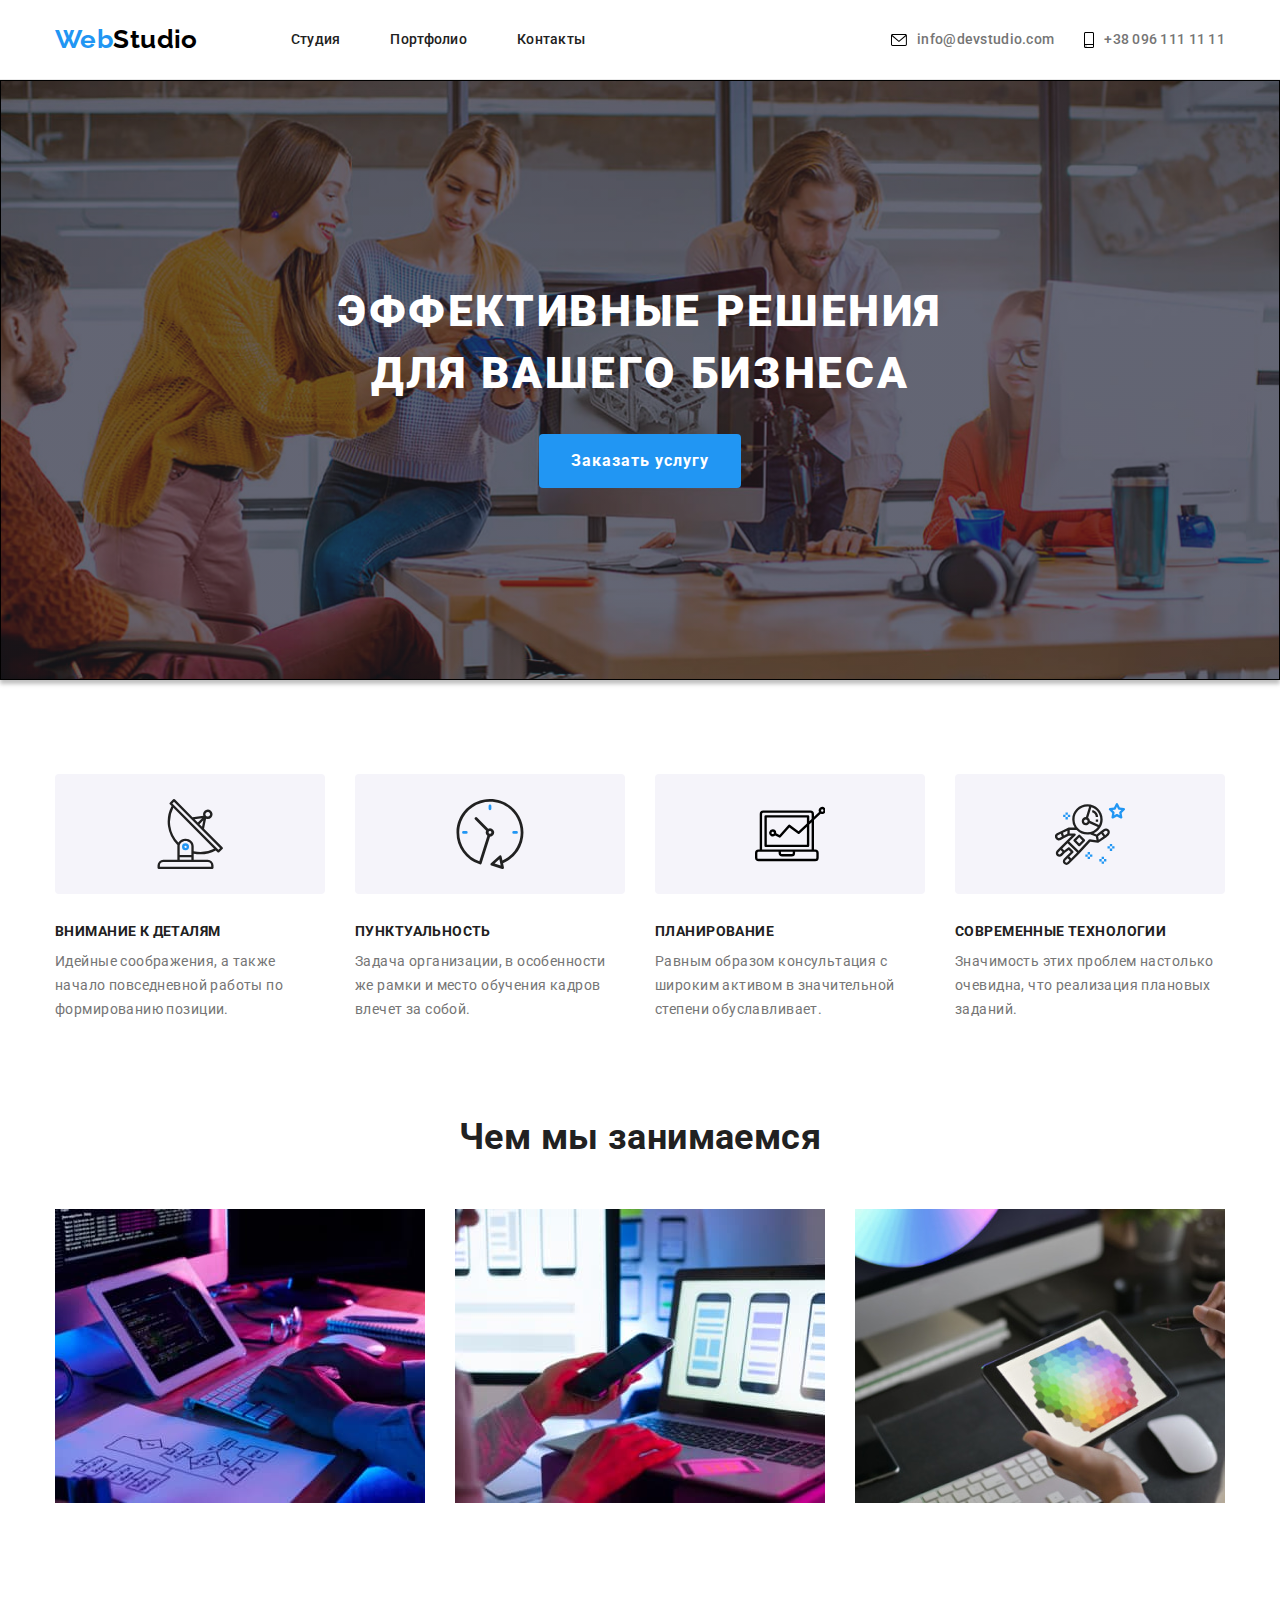
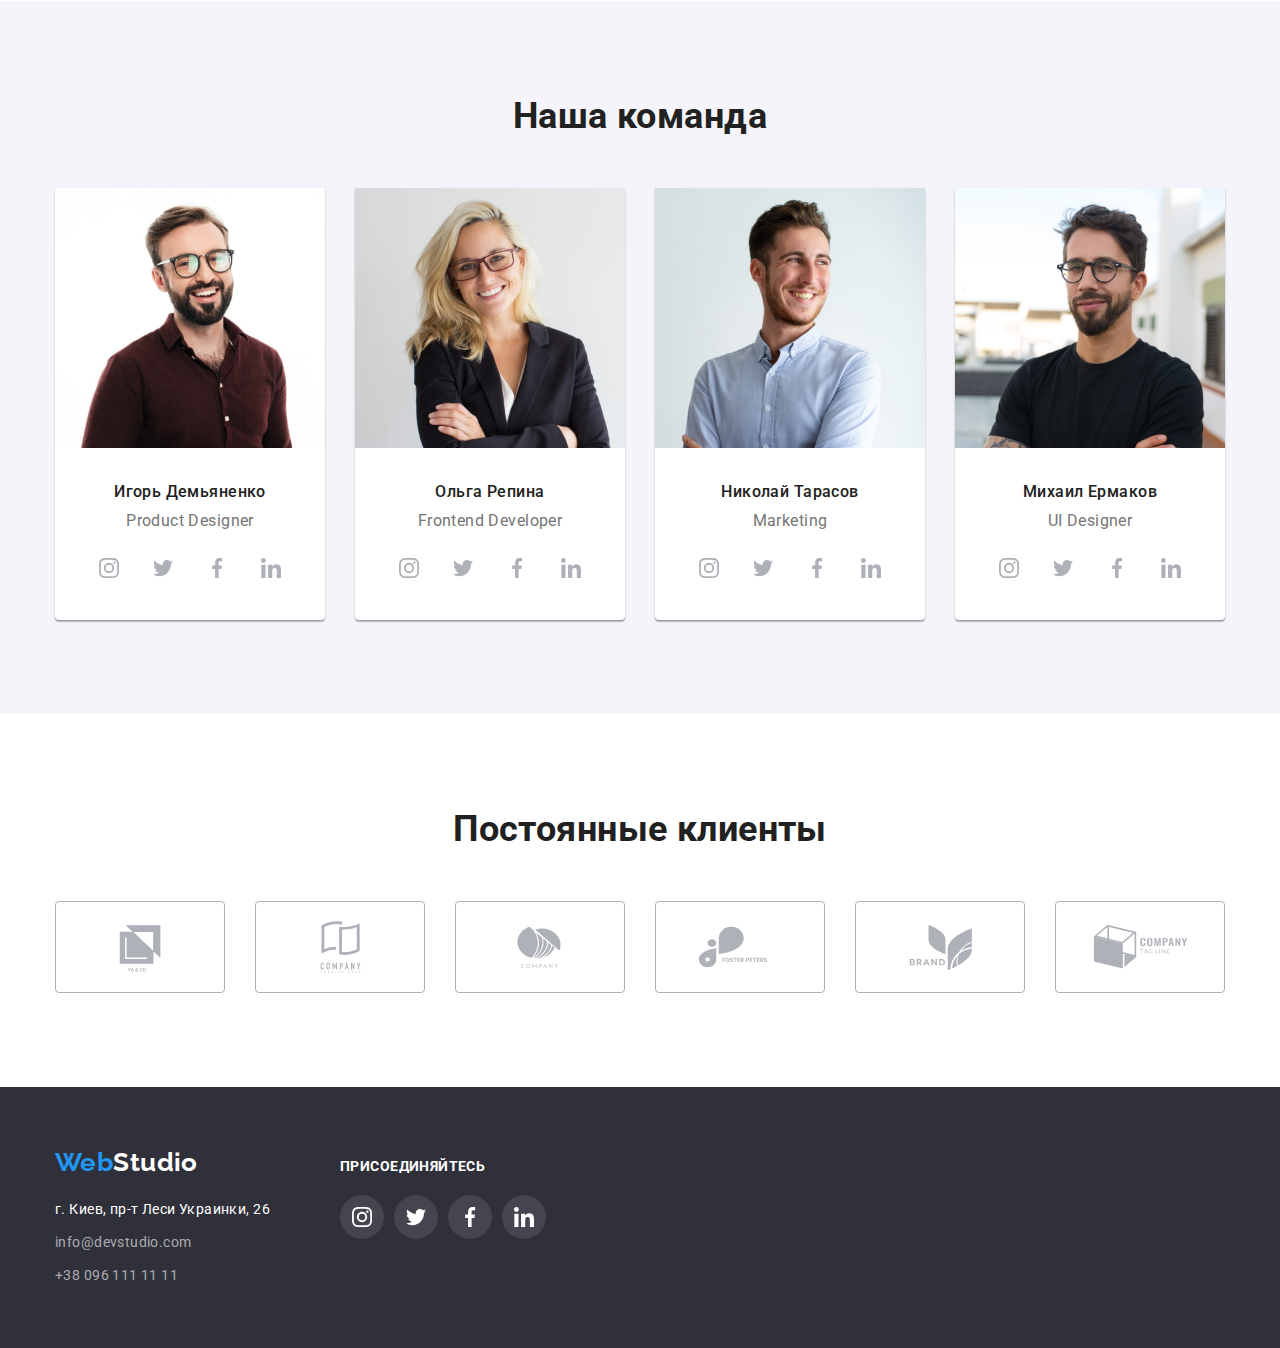
==== commit 0df5ae84: "Дз№4 финалка" ====
--- a/index.html
+++ b/index.html
@@ -32,16 +32,14 @@
             </nav>
             <ul class="nav-contact-header list">
                 <li class="nav-contact-item">
-                        <svg class="mail-icon" width="16" height="12">
-                            <use href="./image/icons.svg#icon-mail"></use>
-                        </svg>
-                    <a class="nav-contact-list icon-mail link" href="mailto:info@devstudio.com">info@devstudio.com</a>
+                    <a class="nav-contact-list icon-mail link" href="mailto:info@devstudio.com"><svg class="mail-icon" width="16" height="12">
+                        <use href="./image/icons.svg#icon-mail"></use>
+                    </svg> info@devstudio.com</a>
                 </li>
                 <li class="nav-contact-item">
-                    <svg class="tell-icon" width="10" height="16">
+                    <a class="nav-contact-list icon-tel link" href="tel:+380961111111"><svg class="tell-icon" width="10" height="16">
                         <use href="./image/icons.svg#icon-tel"></use>
-                    </svg>
-                    <a class="nav-contact-list icon-tel link" href="tel:+380961111111">+38 096 111 11 11</a>
+                    </svg> +38 096 111 11 11</a>
                 </li>
             </ul>
             </div>
@@ -135,22 +133,22 @@
                     <h3 class="our-team-name">Игорь Демьяненко</h3>
                     <p class="our-team-position">Product Designer</p>
                     <ul class="our-team-cotacts">
-                        <li class="our-team-link"><a class="link" href="">
+                        <li class="our-team-unit"><a class="our-team-link link" href="">
                             <svg class="our-team-icon" width="20" height="20">
                             <use href="./image/icons.svg#icon-instagram"></use>
                         </svg>
                         </a></li>
-                        <li class="our-team-link"><a class="link" href="">
+                        <li class="our-team-unit"><a class="our-team-link link" href="">
                             <svg class="our-team-icon" width="20" height="20">
                             <use href="./image/icons.svg#icon-twitter"></use>
                         </svg>
                         </a></li>
-                        <li class="our-team-link"><a class="link" href="">
+                        <li class="our-team-unit"><a class="our-team-link link" href="">
                             <svg class="our-team-icon" width="20" height="20">
                             <use href="./image/icons.svg#icon-facebook"></use>
                         </svg>
                         </a></li>
-                        <li class="our-team-link"><a class="link" href="">
+                        <li class="our-team-unit"><a class="our-team-link link" href="">
                             <svg class="our-team-icon" width="20" height="20">
                             <use href="./image/icons.svg#icon-linkedin"></use>
                         </svg>
@@ -164,22 +162,22 @@
                     <h3 class="our-team-name">Ольга Репина</h3>
                     <p class="our-team-position" lang="en">Frontend Developer</p>
                     <ul class="our-team-cotacts">
-                        <li class="our-team-link"><a class="link" href="">
+                        <li class="our-team-unit"><a class="our-team-link link" href="">
                                 <svg class="our-team-icon" width="20" height="20">
                                     <use href="./image/icons.svg#icon-instagram"></use>
                                 </svg>
                             </a></li>
-                        <li class="our-team-link"><a class="link" href="">
+                        <li class="our-team-unit"><a class="our-team-link link" href="">
                                 <svg class="our-team-icon" width="20" height="20">
                                     <use href="./image/icons.svg#icon-twitter"></use>
                                 </svg>
                             </a></li>
-                        <li class="our-team-link"><a class="link" href="">
+                        <li class="our-team-unit"><a class="our-team-link link" href="">
                                 <svg class="our-team-icon" width="20" height="20">
                                     <use href="./image/icons.svg#icon-facebook"></use>
                                 </svg>
                             </a></li>
-                        <li class="our-team-link"><a class="link" href="">
+                        <li class="our-team-unit"><a class="our-team-link link" href="">
                                 <svg class="our-team-icon" width="20" height="20">
                                     <use href="./image/icons.svg#icon-linkedin"></use>
                                 </svg>
@@ -193,22 +191,22 @@
                     <h3 class="our-team-name">Николай Тарасов</h3>
                     <p class="our-team-position" lang="en">Marketing</p>
                 <ul class="our-team-cotacts">
-                    <li class="our-team-link"><a class="link" href="">
+                    <li class="our-team-unit"><a class="our-team-link link" href="">
                             <svg class="our-team-icon" width="20" height="20">
                                 <use href="./image/icons.svg#icon-instagram"></use>
                             </svg>
                         </a></li>
-                    <li class="our-team-link"><a class="link" href="">
+                    <li class="our-team-unit"><a class="our-team-link link" href="">
                             <svg class="our-team-icon" width="20" height="20">
                                 <use href="./image/icons.svg#icon-twitter"></use>
                             </svg>
                         </a></li>
-                    <li class="our-team-link"><a class="link" href="">
+                    <li class="our-team-unit"><a class="our-team-link link" href="">
                             <svg class="our-team-icon" width="20" height="20">
                                 <use href="./image/icons.svg#icon-facebook"></use>
                             </svg>
                         </a></li>
-                    <li class="our-team-link"><a class="link" href="">
+                    <li class="our-team-unit"><a class="our-team-link link" href="">
                             <svg class="our-team-icon" width="20" height="20">
                                 <use href="./image/icons.svg#icon-linkedin"></use>
                             </svg>
@@ -223,22 +221,22 @@
                      <h3 class="our-team-name">Михаил Ермаков</h3>
                     <p class="our-team-position" lang="en">UI Designer</p>
                     <ul class="our-team-cotacts">
-                        <li class="our-team-link"><a class="link" href="">
+                        <li class="our-team-unit"><a class="our-team-link link" href="">
                                 <svg class="our-team-icon" width="20" height="20">
                                     <use href="./image/icons.svg#icon-instagram"></use>
                                 </svg>
                             </a></li>
-                        <li class="our-team-link"><a class="link" href="">
+                        <li class="our-team-unit"><a class="our-team-link link" href="">
                                 <svg class="our-team-icon" width="20" height="20">
                                     <use href="./image/icons.svg#icon-twitter"></use>
                                 </svg>
                             </a></li>
-                        <li class="our-team-link"><a class="link" href="">
+                        <li class="our-team-unit"><a class="our-team-link link" href="">
                                 <svg class="our-team-icon" width="20" height="20">
                                     <use href="./image/icons.svg#icon-facebook"></use>
                                 </svg>
                             </a></li>
-                        <li class="our-team-link"><a class="link" href="">
+                        <li class="our-team-unit"><a class="our-team-link link" href="">
                                 <svg class="our-team-icon" width="20" height="20">
                                     <use href="./image/icons.svg#icon-linkedin"></use>
                                 </svg>
@@ -254,37 +252,37 @@
 <div class="container">
     <h2 class="our-clients-title">Постоянные клиенты</h2>
     <ul class="our-clients-list list">
-        <li class="our-client-item"><a href="">
+        <li class="our-client-item"><a class="our-client-link" href="">
              <svg class="our-clients-icon" width="106" height="60">
                             <use href="./image/icons.svg#icon-client1"></use>
                         </svg>
         </a>
     </li>
-        <li class="our-client-item"><a href="">
+        <li class="our-client-item"><a class="our-client-link" href="">
              <svg class="our-clients-icon" width="106" height="60">
                             <use href="./image/icons.svg#icon-client2"></use>
                         </svg>
         </a> 
     </li>
-        <li class="our-client-item"><a href="">
+        <li class="our-client-item"><a class="our-client-link" href="">
              <svg class="our-clients-icon" width="106" height="60">
                             <use href="./image/icons.svg#icon-client3"></use>
                         </svg>
         </a>
      </li>
-        <li class="our-client-item"><a href="">
+        <li class="our-client-item"><a class="our-client-link" href="">
              <svg class="our-clients-icon" width="106" height="60">
                             <use href="./image/icons.svg#icon-client4"></use>
                         </svg>
         </a>
      </li>
-        <li class="our-client-item"><a href="">
+        <li class="our-client-item"><a class="our-client-link" href="">
              <svg class="our-clients-icon" width="106" height="60">
                             <use href="./image/icons.svg#icon-client5"></use>
                         </svg>
         </a>
      </li>
-        <li class="our-client-item"><a href="">
+        <li class="our-client-item"><a class="our-client-link" href="">
              <svg class="our-clients-icon" width="106" height="60">
                             <use href="./image/icons.svg#icon-client6"></use>
                         </svg>
@@ -315,22 +313,22 @@
         <div class="footer-right">
             <h2 class="footer-right-title">присоединяйтесь</h2>
 <ul class="footer-right-list">
-<li class="footer-right-item"><a class="link" href="">
+<li class="footer-right-item"><a class=" footer-right-link link" href="">
         <svg class="footer-icon" width="20" height="20">
             <use href="./image/icons.svg#icon-instagram"></use>
         </svg>
     </a></li>
-<li class="footer-right-item"><a class="link" href="">
+<li class="footer-right-item"><a class=" footer-right-link link" href="">
         <svg class="footer-icon" width="20" height="20">
             <use href="./image/icons.svg#icon-twitter"></use>
         </svg>
     </a></li>
-<li class="footer-right-item"><a class="link" href="">
+<li class="footer-right-item"><a class=" footer-right-link link" href="">
         <svg class="footer-icon" width="20" height="20">
             <use href="./image/icons.svg#icon-facebook"></use>
         </svg>
     </a></li>
-<li class="footer-right-item"><a class="link" href="">
+<li class="footer-right-item"><a class=" footer-right-link link" href="">
         <svg class="footer-icon" width="20" height="20">
             <use href="./image/icons.svg#icon-linkedin"></use>
         </svg>
--- a/css/main.css
+++ b/css/main.css
@@ -173,6 +173,13 @@
   color: var(--accent-color);
   cursor: pointer;
 }
+.nav-contact-list:hover > .mail-icon,
+.nav-contact-list:hover > .tell-icon,
+.nav-contact-list:focus > .mail-icon,
+.nav-contact-list:focus > .tell-icon {
+  fill: var(--accent-color);
+  cursor: pointer;
+}
 
 /* навигация футер */
 .fopter-thumb {
@@ -228,31 +235,28 @@
   display: flex;
   padding-left: 0%;
   justify-content: space-between;
+  width: 206px;
 }
 .footer-right-item {
+  list-style-type: none;
+}
+.footer-right-link {
+  display: block;
   width: 44px;
   height: 44px;
   padding: 12px;
   border-radius: 50%;
-  margin-right: 10px;
-  border-radius: 50%;
+
   list-style-type: none;
   background: rgba(255, 255, 255, 0.1);
 }
-.footer-right-item:hover,
-.footer-right-item:focus {
+.footer-right-link:hover,
+.footer-right-link:focus {
   background-color: var(--button-accent-color);
   cursor: pointer;
 }
 .footer-icon {
-  fill: var(--icon-color);
-}
-.footer-right-item:hover .footer-icon {
   fill: var(--primary-white-color);
-}
-
-.footer-right-item:last-child {
-  margin-right: 0;
 }
 
 /* герой */
@@ -265,6 +269,7 @@
       rgba(47, 48, 58, 0.4)
     ),
     url(../image/hero-BG.jpg);
+  background-color: var(--hero-background-color);
   margin-left: auto;
   margin-right: auto;
   background-repeat: no-repeat;
@@ -435,31 +440,43 @@
   margin-right: 32px;
 }
 
+.our-team-unit {
+  margin-right: 10px;
+  list-style-type: none;
+}
+.our-team-icon {
+  fill: var(--icon-color);
+}
+.our-team-link:hover,
+.our-team-link:focus {
+  background-color: var(--button-accent-color);
+  cursor: pointer;
+}
+
+.our-team-link:hover .our-team-icon,
+.our-team-link:focus .our-team-icon {
+  fill: var(--primary-white-color);
+}
+
+.our-team-cotacts > li:last-child {
+  margin-right: 0;
+}
+.our-team-link:focus > .our-team-icon,
+.our-team-link:focus > .our-team-icon {
+  fill: var(--primary-white-color);
+}
 .our-team-link {
+  display: block;
   width: 44px;
   height: 44px;
   padding: 12px;
   border-radius: 50%;
-  margin-right: 10px;
-  list-style-type: none;
-}
-.our-team-icon {
-  fill: var(--icon-color);
-}
-.our-team-link:hover,
-.our-team-link:focus {
-  background-color: var(--button-accent-color);
-  cursor: pointer;
-}
-
-.our-team-link:hover .our-team-icon {
-  fill: var(--primary-white-color);
-}
-
-.our-team-cotacts > li:last-child {
-  margin-right: 0;
-}
+  /* margin-right: 10px; */
+  /* list-style-type: none; */
+}
+
 /* Наша клиенты */
+
 .our-clients-title {
   margin-top: 0;
   margin-bottom: 50px;
@@ -471,29 +488,31 @@
 }
 .our-clients-list {
   display: flex;
+  justify-content: space-between;
   margin-left: auto;
   margin-right: auto;
 }
-.our-client-item {
+.our-client-link {
+  display: block;
   width: 170px;
   height: 92px;
   border: 1px solid var(--icon-color);
   border-radius: 4px;
   padding: 16px 32px;
 }
-.our-client-item:hover,
-.our-client-item:focus {
+.our-client-link:hover,
+.our-client-link:focus {
   border: 1px solid var(--accent-color);
   fill: var(--accent-color);
 }
-.our-client-item:not(:last-child) {
+.our-client-link:not(:last-child) {
   margin-right: 30px;
 }
 .our-clients-icon {
   fill: var(--icon-color);
 }
-.our-clients-icon:hover,
-.our-clients-icon:focus {
+.our-client-link:hover > .our-clients-icon,
+.our-client-link:focus .our-clients-icon {
   fill: var(--accent-color);
 }
 
@@ -546,12 +565,17 @@
 .project-item:not(:nth-last-child(-n + 3)) {
   margin-bottom: 30px;
 }
-.project-item:hover,
-.project-item:focus {
+.project-item:hover {
   box-shadow: 1px 4px 6px rgba(0, 0, 0, 0.16), 0px 4px 4px rgba(0, 0, 0, 0.06),
     0px 1px 1px rgba(0, 0, 0, 0.12);
 }
-
+.project-link {
+  display: block;
+}
+.project-link:focus {
+  box-shadow: 1px 4px 6px rgba(0, 0, 0, 0.16), 0px 4px 4px rgba(0, 0, 0, 0.06),
+    0px 1px 1px rgba(0, 0, 0, 0.12);
+}
 .project-info {
   padding-top: 20px;
   padding-bottom: 20px;
